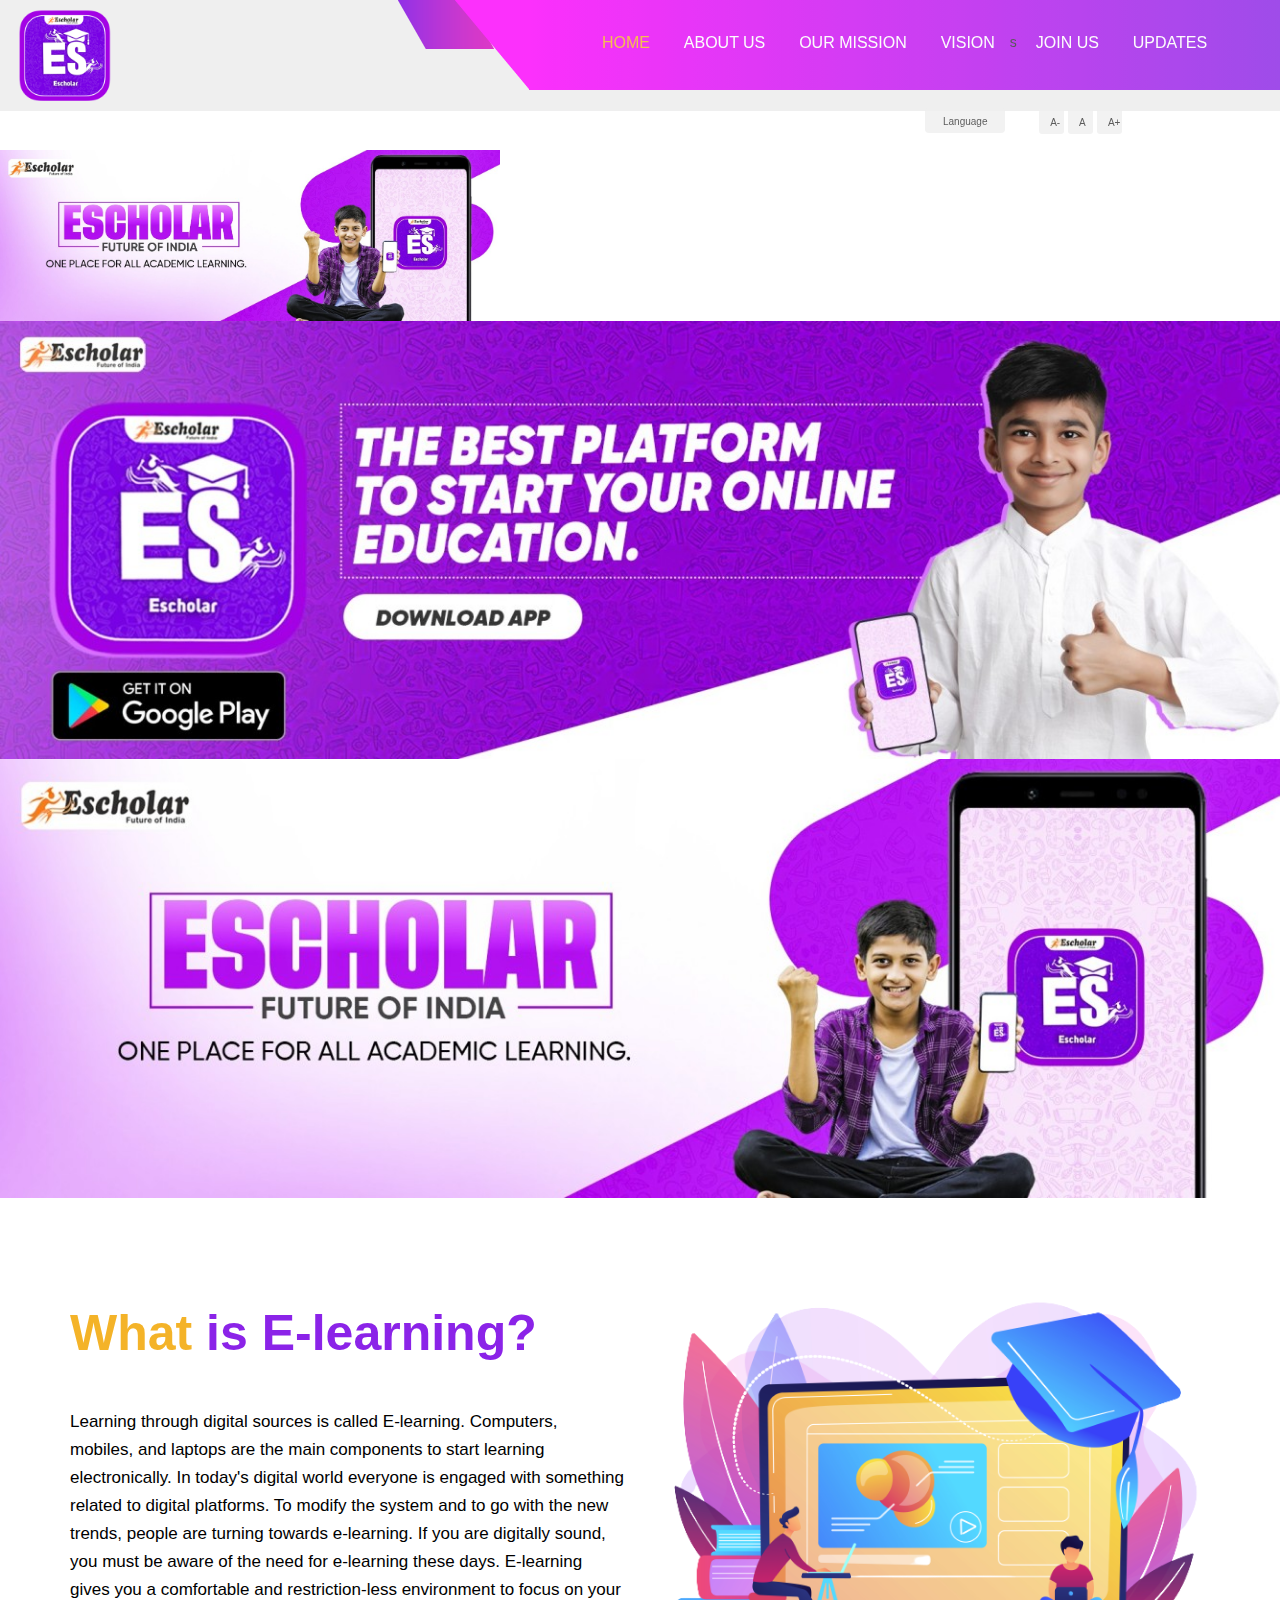
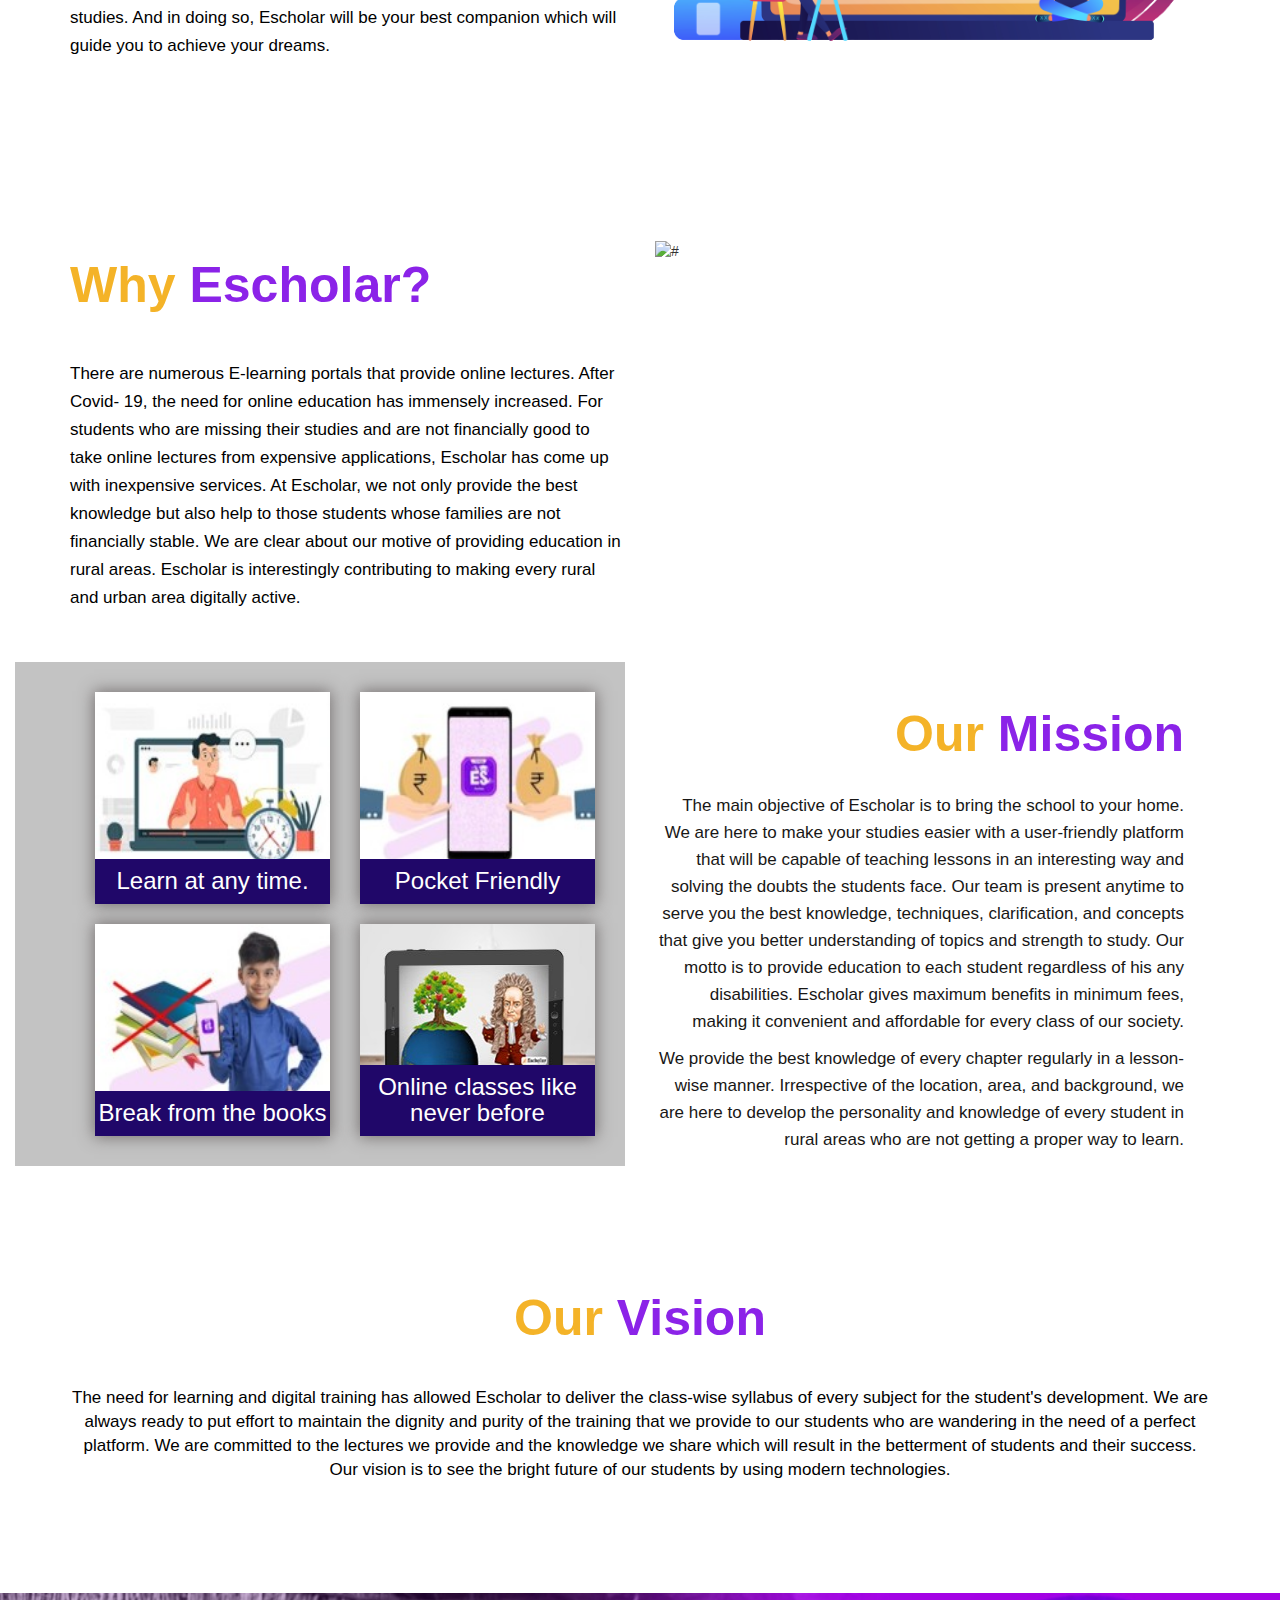
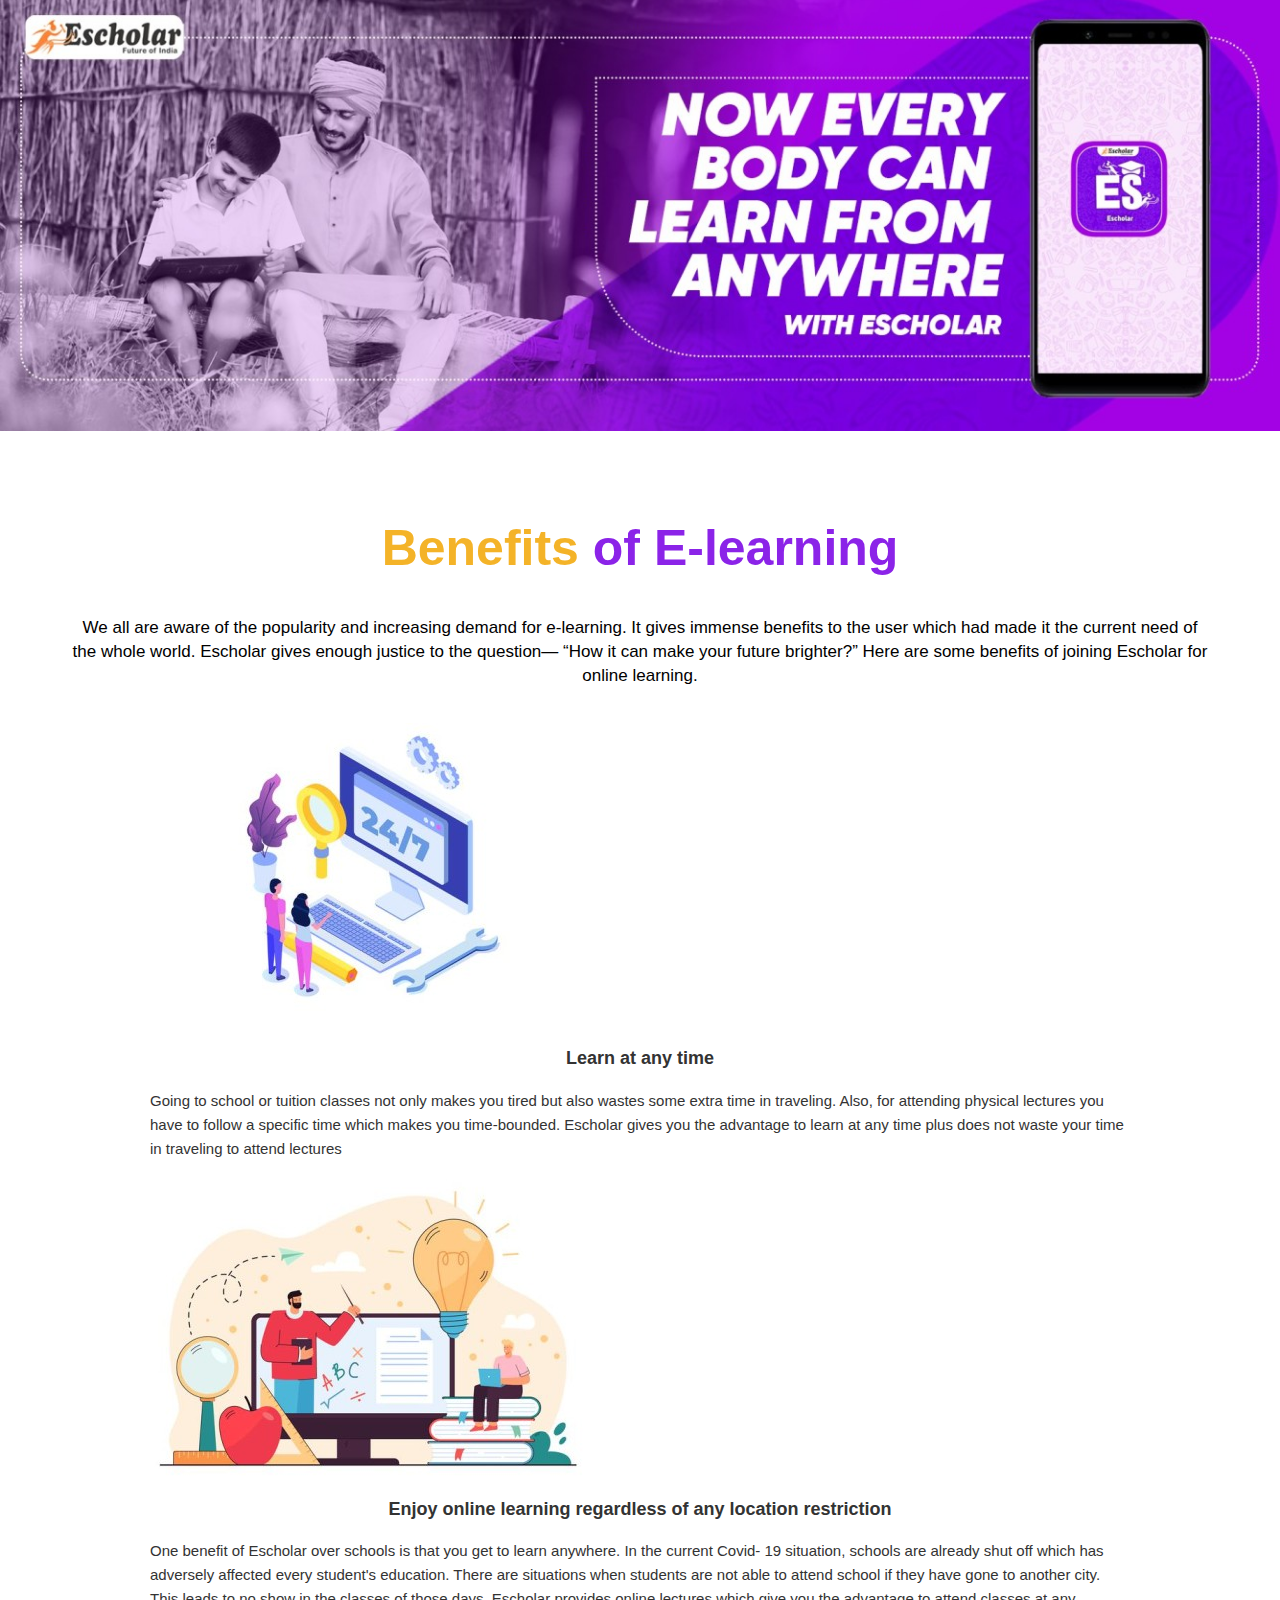
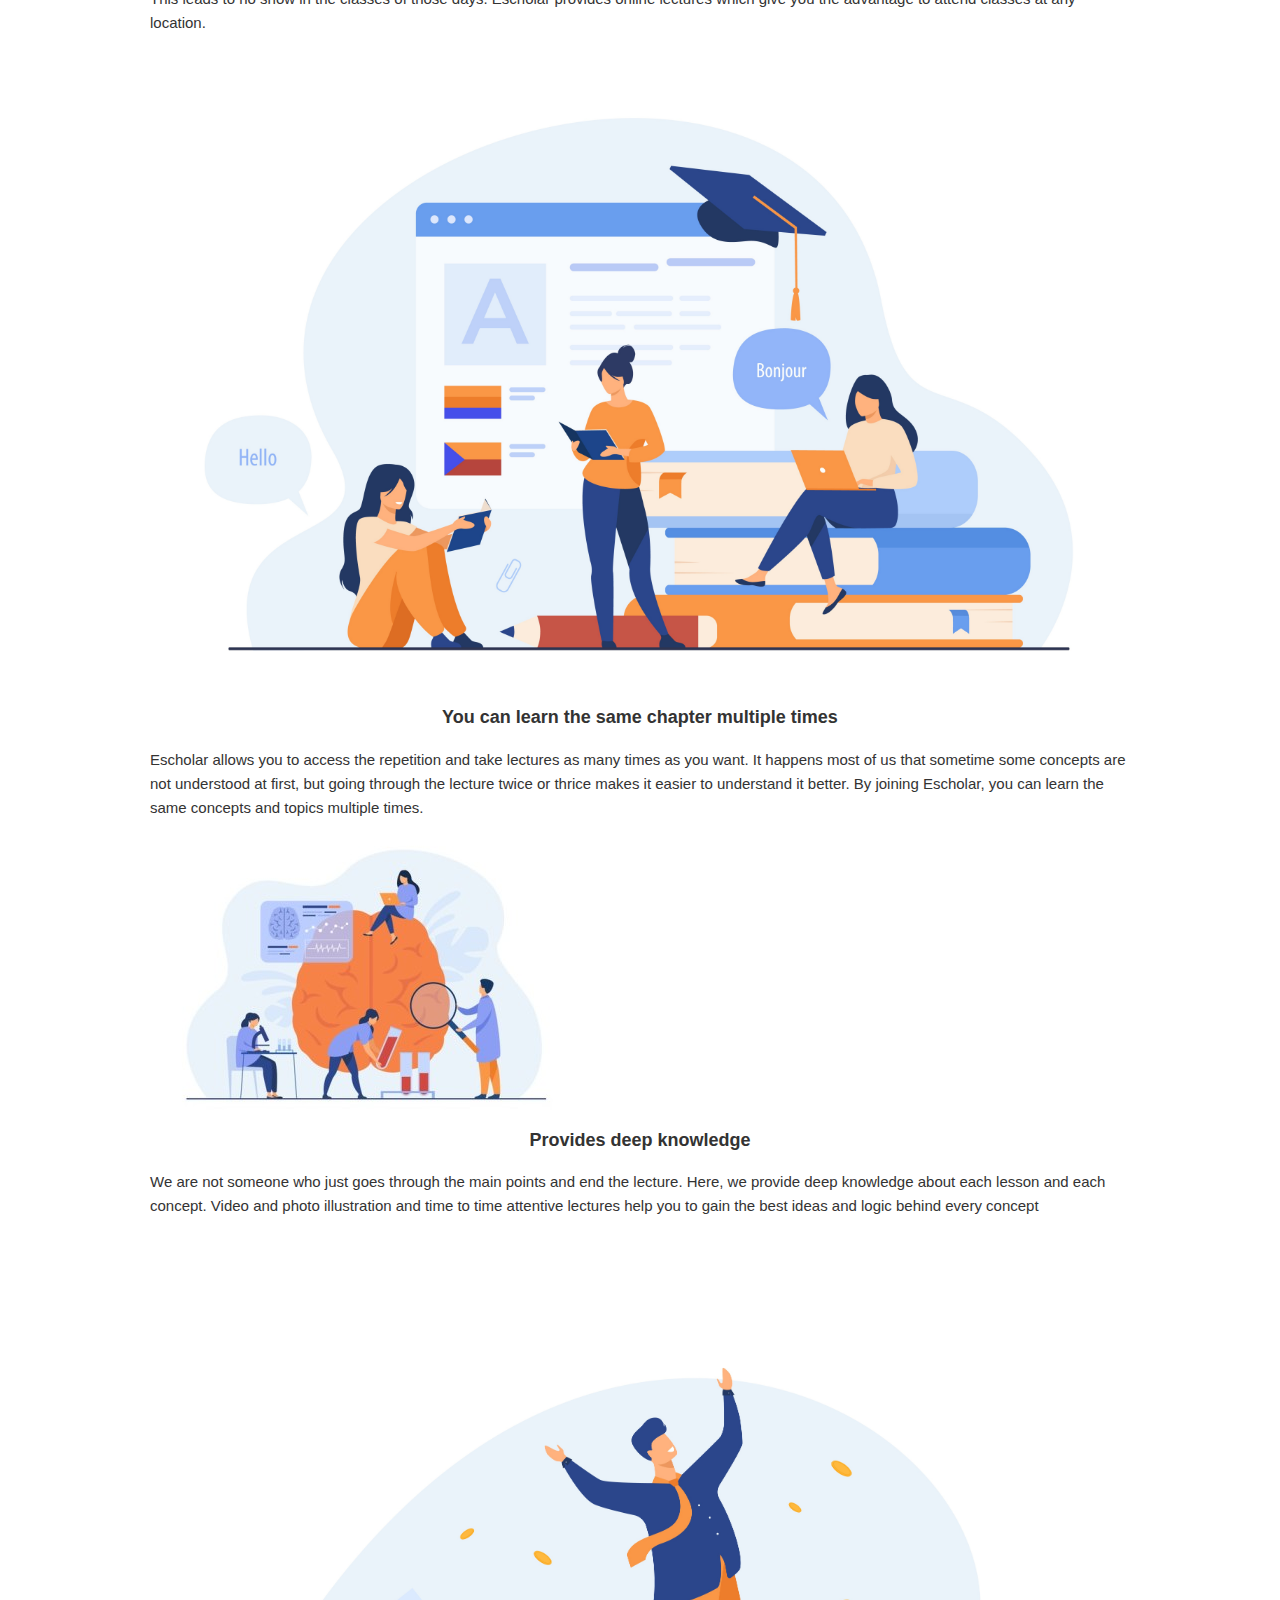
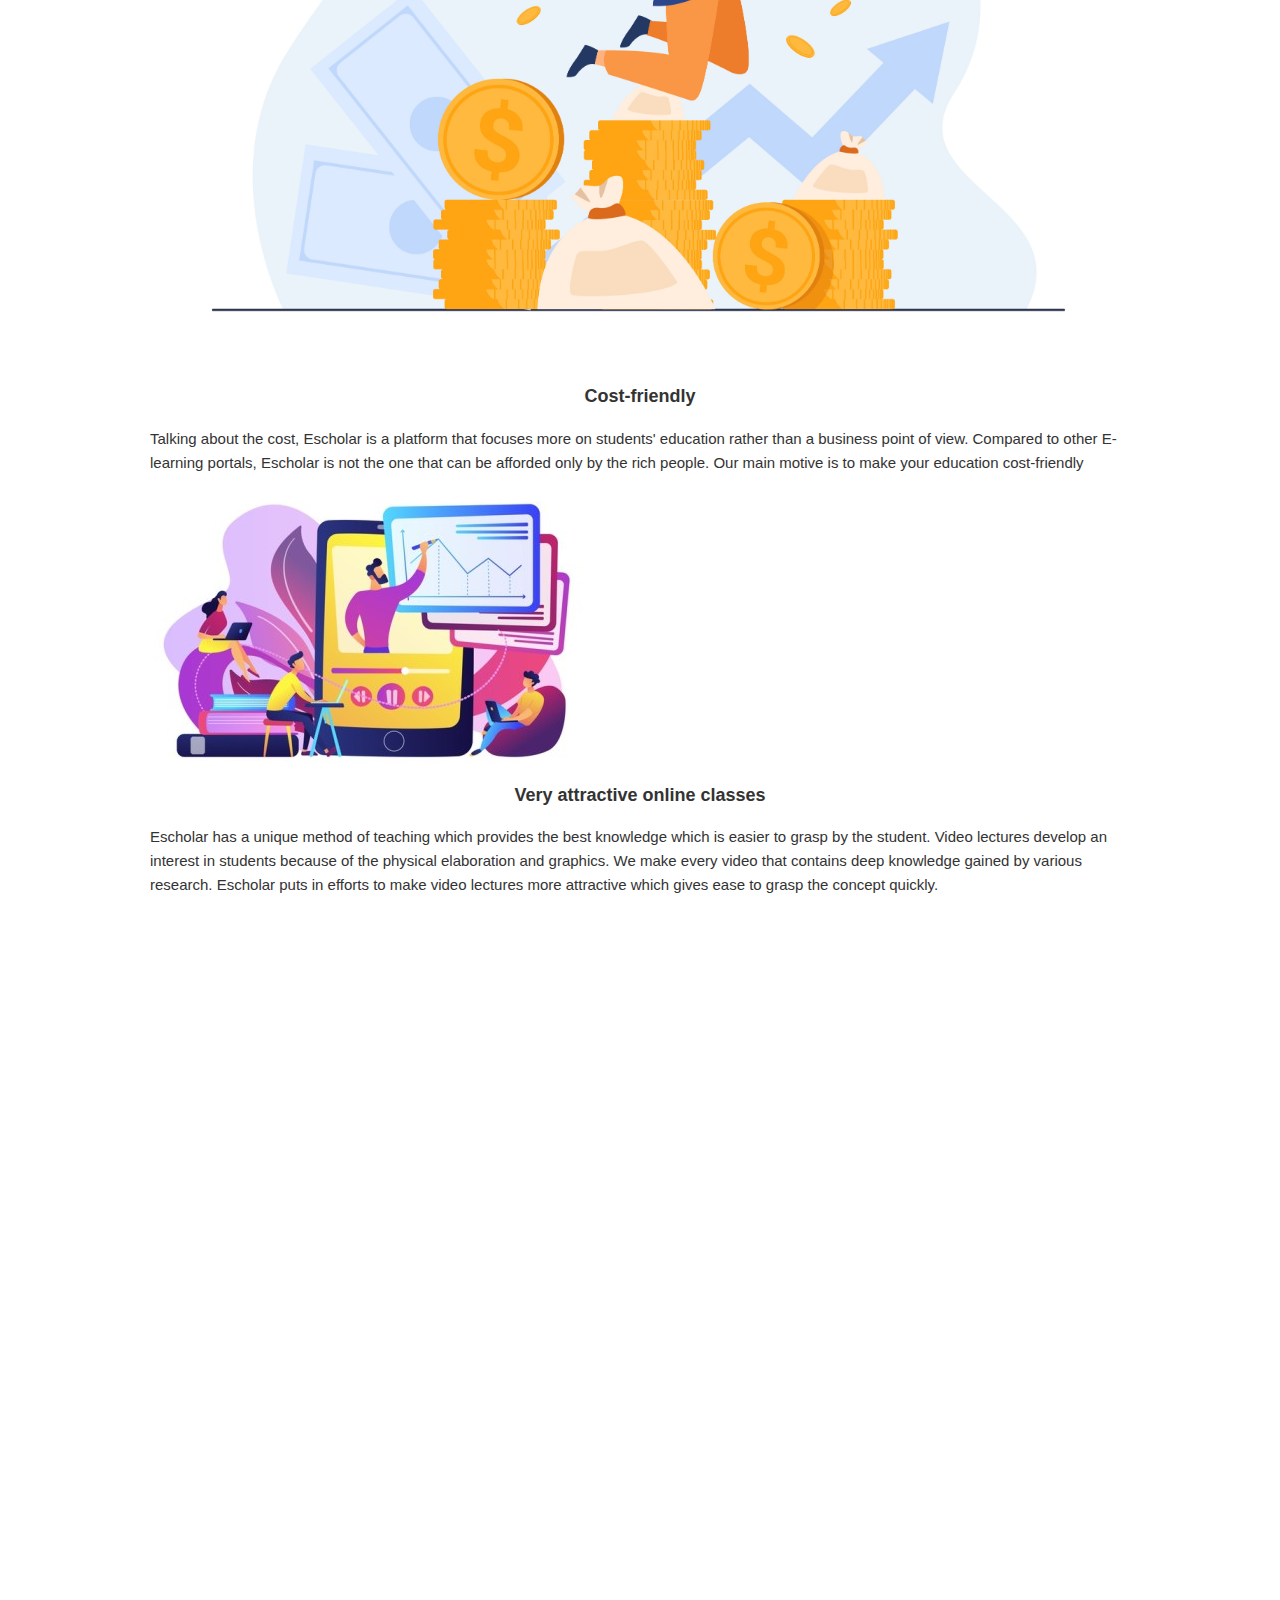
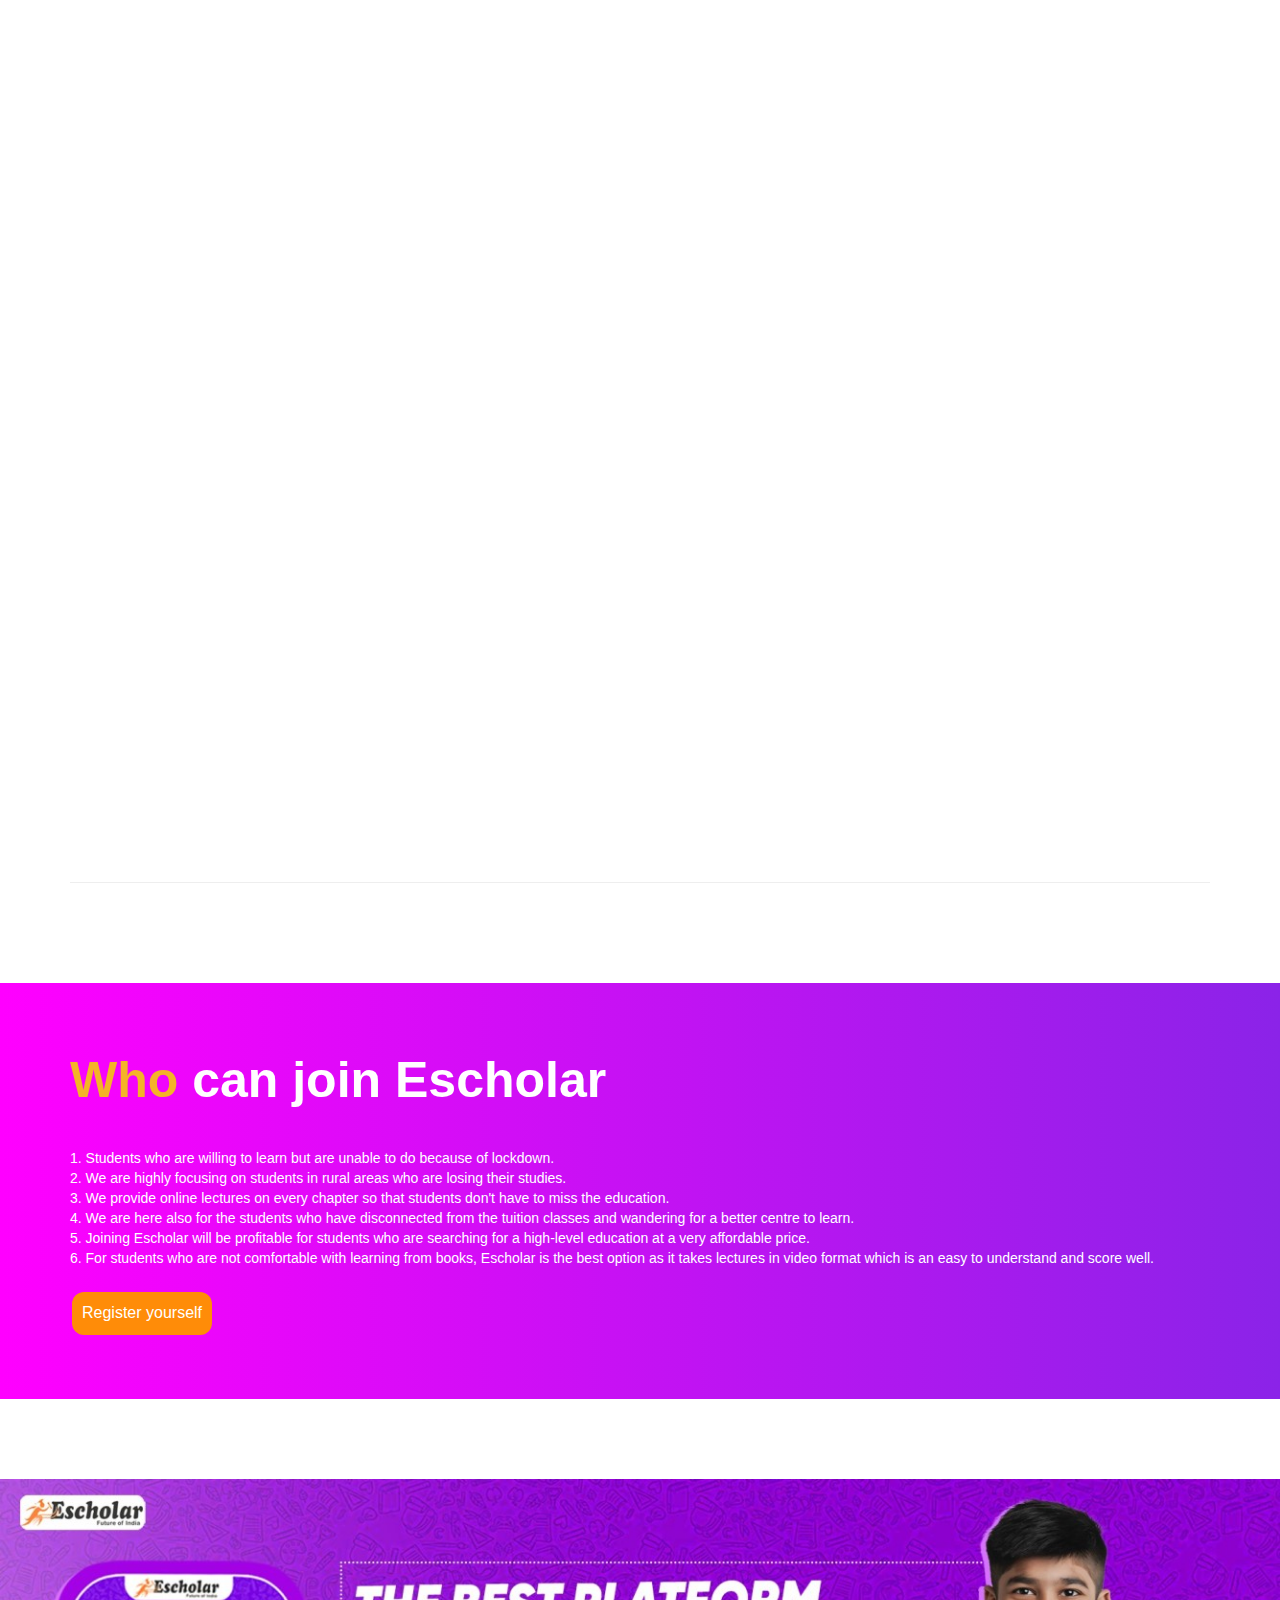
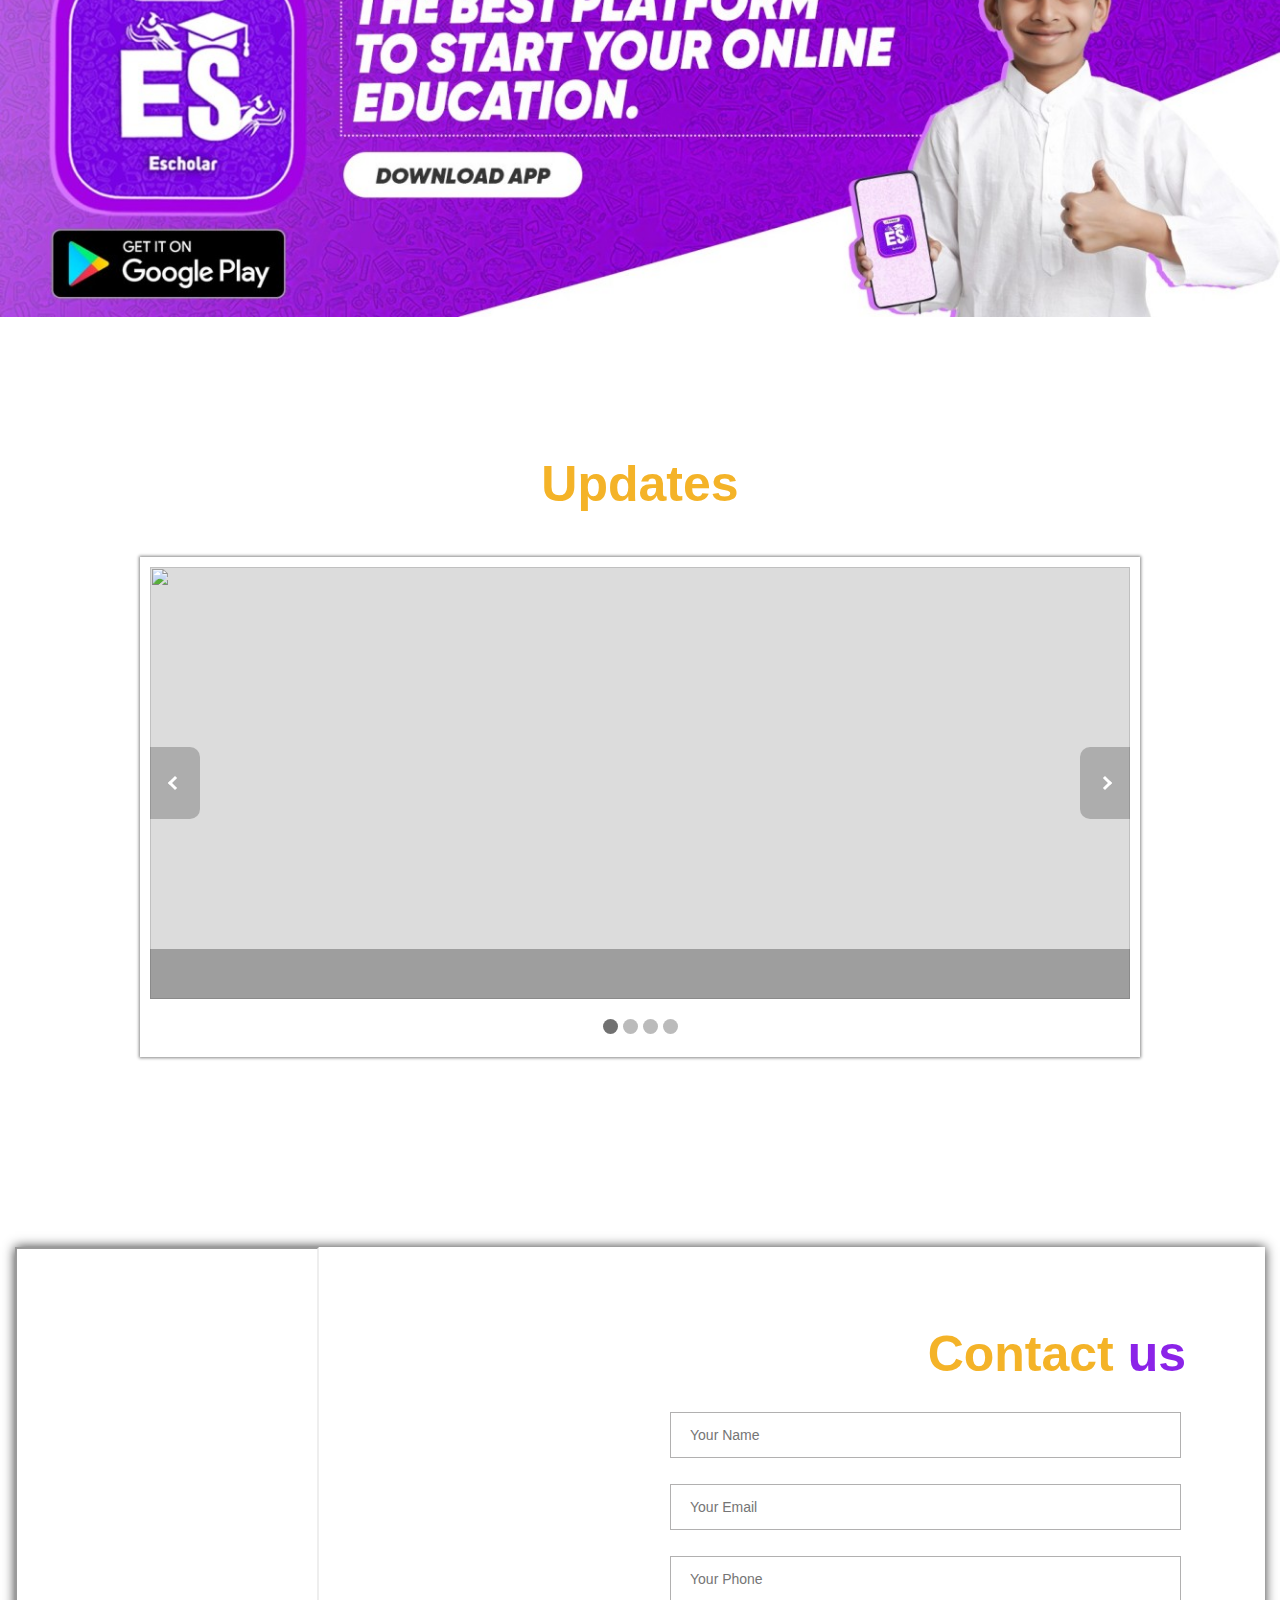
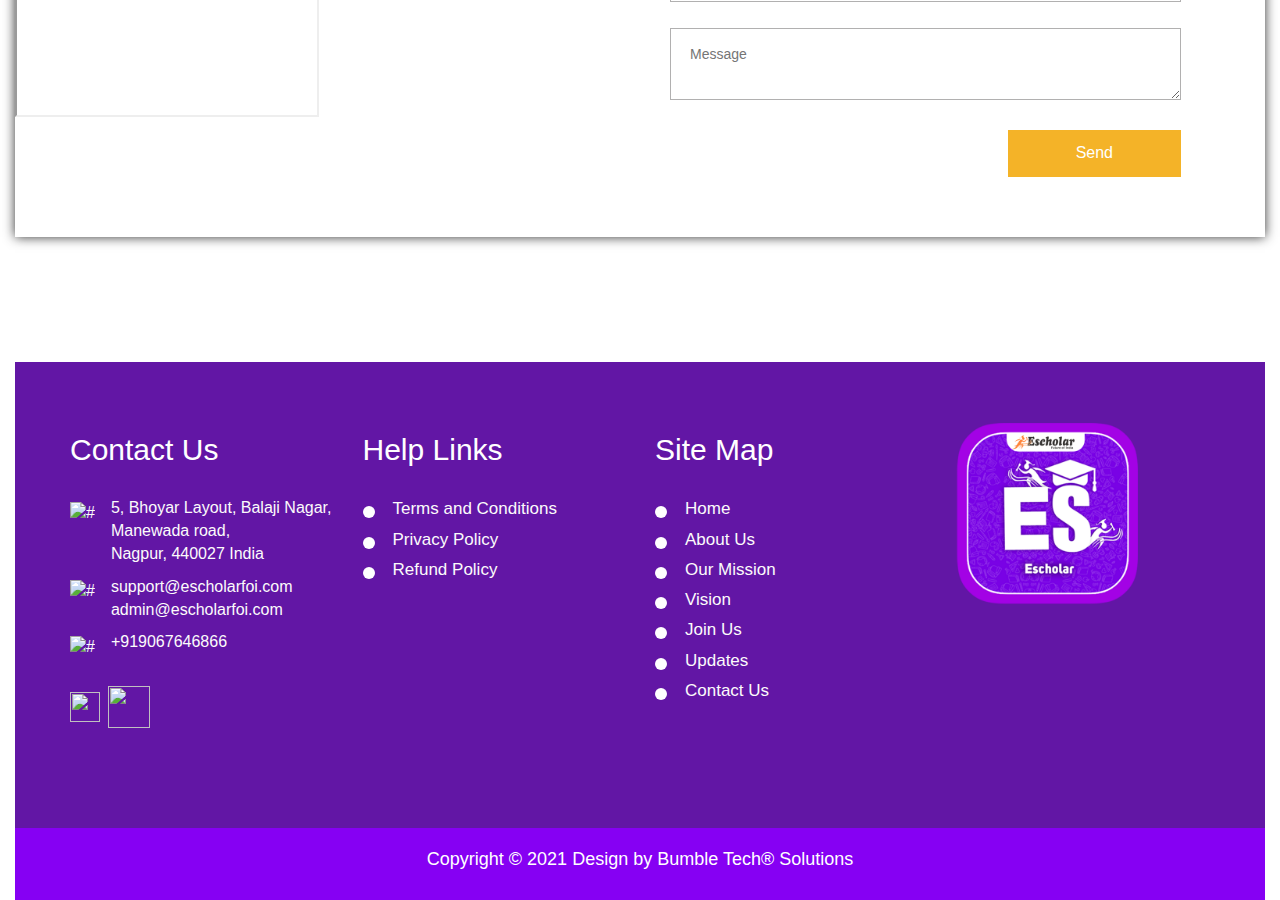
==== index.html @ 1a6e8288 "version update" ====
<!DOCTYPE html>
<html lang="en">

<head>
  <!-- basic -->
  <meta charset="utf-8">
  <meta http-equiv="X-UA-Compatible" content="IE=edge">
  <!-- mobile metas -->
  <meta name="viewport" content="width=device-width, initial-scale=1">
  <meta name="viewport" content="initial-scale=1, maximum-scale=1">
  <!-- site metas -->
  <title>Escholar</title>
  <meta name="keywords" content="">
  <meta name="description" content="">
  <meta name="author" content="">
  <!-- fevicon -->
  <link rel="icon" href="images/App Icon Escholar (1).png" type="image/gif" />
  <!-- bootstrap css -->
  <link rel="stylesheet" href="css/bootstrap.min.css">
  <script type="text/javascript" language="javascript" src="http://code.jquery.com/jquery-latest.js">
  </script> 
  <!-- style css -->
  <link rel="stylesheet" href="css/style.css">
  <!-- Responsive-->
  <link rel="stylesheet" href="css/responsive.css">  
  <!-- Scrollbar Custom CSS -->
  <link rel="stylesheet" href="css/jquery.mCustomScrollbar.min.css">
  <!-- Tweaks for older IEs-->
  <link rel="stylesheet" href="https://netdna.bootstrapcdn.com/font-awesome/4.0.3/css/font-awesome.css">
  <link rel="stylesheet" href="https://cdnjs.cloudflare.com/ajax/libs/fancybox/2.1.5/jquery.fancybox.min.css" media="screen">
  <!-- for Google Maps -->
  <link rel="stylesheet" href="https://maxcdn.bootstrapcdn.com/bootstrap/3.3.7/css/bootstrap.min.css">
  <script src="https://ajax.googleapis.com/ajax/libs/jquery/1.12.4/jquery.min.js"></script>
  <script src="https://maxcdn.bootstrapcdn.com/bootstrap/3.3.7/js/bootstrap.min.js"></script>


<!--[if lt IE 9]>
<script src="https://oss.maxcdn.com/html5shiv/3.7.3/html5shiv.min.js"></script>
<script src="https://oss.maxcdn.com/respond/1.4.2/respond.min.js"></script><![endif]-->
</head>
<!-- body -->

<script type="text/javascript" src="./js/textadj.js"></script>
<body class="main-layout">


  
  
  <main id="content" role="main">
		<div id="description">


  <!-- header -->
  <header>
    <!-- header inner -->
    <div class="header-">
      <div class="header">
        <div class="container-fluid">
          <div class="row">
            <div class="col-xl-2 col-lg-4 col-md-4 col-sm-3 col logo_section hidden-mobile">
              <div class="full">
                <div class="center-desk">
                  <div class="logo">
                    <a href="index.html"><img src="images/App Icon Escholar (1).png" alt="#" style="height: 100px; width: 100px;"/></a>
                  </div>
                </div>
              </div>
            </div>
            <div class="col-xl-10 col-lg-8 col-md-8 col-sm-9">
              <div class="header_information">
               <div class="menu-area">
                <div class="limit-box">
                  <nav class="main-menu ">
                    <ul class="menu-area-main">
                      <li class="active"> <a href="index.html">Home</a> </li>
                      <li> <a href="#about">About Us</a> </li>
                      <li> <a href="#mission">Our Mission </a> </li>
                     <li> <a href="#vision">Vision</a> </li>s
                      <li> <a href="#joinUs">Join Us</a> </li>
                      <li> <a href="#update">Updates</a> </li>
                      <li> <a href="#contact">Contact Us</a> </li>
                     <li><a href=""></a></li>
                     <li><a href=""></a></li>
                     <li><a href=""></a></li>
                     <li><div class="dropdown">
                      <button class="btn btn-secondary dropdown-toggle" type="button" id="dropdownMenuButton" data-toggle="dropdown" aria-haspopup="true" aria-expanded="false" style=" width: 80px; height: 25px; margin-bottom: 55px; font-size: 10px;">
                        <section>Language</section>
                      </button>
                      <div class="dropdown-menu" aria-labelledby="dropdownMenuButton" style="background-color: blueviolet;">
                        <a class="dropdown-item" href="marathi.html" style="color: aliceblue; ">Marathi</a>
                        <a class="dropdown-item" href="hindi.html"style="color: aliceblue;">Hindi</a>
                       
                      </div>
                    </div>
                    
                     <li><a href=""></a></li>
                     <li style="margin-bottom: 75px;"> 
                        <button type="button" class="decrease btn btn-sm btn-dark" value=" - " style="width: 25px; height:25px; font-size:x-small;">A- </button>
                        <button type="button" class="resetMe btn btn-sm btn-dark" value=" = " style="width: 25px; height:25px ;font-size: x-small;">A</button>
                        <button type="button" class="increase btn btn-sm btn-dark" value="  +  "style="width: 25px; height:25px ;font-size: x-small;">A+</button>
                    </li>
                        
                     </ul>
                   </nav>
                 </div>
               </div> 
               <!-- <div class="mean-last">
                       <a href="#"><img src="images/search_icon.png" alt="#" /></a> </div>               -->
             </div>
           </div>
         </div>
       </div>
     </div>
      
     <style>  
      @media screen and (max-width:768px) {
         .dropdown{
            position: relative;
            margin-top: -360px;
            left: 250px;
        }
       
        }
    </style>
       <script type="text/javascript">
      $(document).ready(function(){        
        var originalSize = $('div,p,span,li').css('font-size');         
       // reset        
        $(".resetMe").click(function(){           
       $('div,p,span,li').css('font-size', originalSize);         
        });
      
        // Increase Font Size          
        $(".increase").click(function(){         
       var currentSize = $('div,p,span,li').css('font-size');         
       var currentSize = parseFloat(currentSize)*1.2;          
       $('div,p,span,li').css('font-size', currentSize);         
       return false;          
       });        
   
        // Decrease Font Size       
        $(".decrease").click(function(){        
        var currentFontSize = $('div,p,span,li').css('font-size');        
        var currentSize = $('div,p,span,li').css('font-size');        
        var currentSize = parseFloat(currentSize)*0.8;        
        $('div,p,span,li').css('font-size', currentSize);         
        return false;         
        });         
      });
      
   </script>
     <!-- end header inner -->
     <div style="padding-top: 150px;">
      
   <div id="carouselExampleControls" class="carousel slide" data-ride="carousel" >
    <div class="carousel-inner">
      <div class="carousel-item active">
        <img class="d-block w-100" src="./images/1.jpg" style="width: 500px;" alt="First slide">
      </div>
      <div class="carousel-item">
        <img class="d-block w-100" src="./images/3.jpg" alt="Second slide">
      </div>
      <div class="carousel-item">
        <img class="d-block w-100" src="./images/1.jpg" alt="Third slide">
      </div>
    </div>
    <a class="carousel-control-prev" href="#carouselExampleControls" role="button" data-slide="prev">
      <span class="carousel-control-prev-icon" aria-hidden="true"></span>
      <span class="sr-only">Previous</span>
    </a>
    <a class="carousel-control-next" href="#carouselExampleControls" role="button" data-slide="next">
      <span class="carousel-control-next-icon" aria-hidden="true"></span>
      <span class="sr-only">Next</span>
    </a>
  </div>
</div>
   
     <!-- what is e-learning -->
<div  class="about">
  <div class="container">
    <div class="row">
      <div class="col-xl-6 col-lg-6 col-md-6 col-sm-12">
        <div class="about-box">
          <h2>What<strong class="yellow"> is E-learning?</strong></h2>
          <p style="font-weight: 400;"> Learning through digital sources is called E-learning. Computers, mobiles, and laptops are the main components 
            to start learning electronically. In today's digital world everyone is engaged with something related to digital
             platforms. To modify the system and to go with the new trends, people are turning towards e-learning. 
             If you are digitally sound, you must be aware of the need for e-learning these days. E-learning gives you a 
             comfortable and restriction-less environment to focus on your studies. 
            And in doing so, Escholar will be your best companion which will guide you to achieve your dreams.  </p>
          <!-- <a href="Javascript:void(0)">Read more</a> -->
        </div>
      </div>
      <div class="col-xl-6 col-lg-6 col-md-6 col-sm-12">
        <div class="about-box">
          <figure><img src="images/19197877-removebg-preview.png" alt="#" /></figure>
        </div>
      </div>
    </div>

  </div>
</div>

<style>  
  @media screen and (max-width:768px) {
    h2{
        text-align: center;
    }
    /* for alligning the heading in the mobile view*/
    }
</style>

<!-- what is e-learning end -->



<!-- about  -->
<div id="about" class="about">
  <br>
  <br>
  <div class="container">
    <div class="row">
      <div class="col-xl-6 col-lg-6 col-md-6 col-sm-12">
        <div class="about-box">
          <h2>Why<strong class="yellow"> Escholar?</strong></h2>
          <p style="font-weight: 400;"> There are numerous E-learning portals that provide online lectures. After Covid- 19, the need for online education has immensely increased. For students who are missing their studies and are not financially good to take online lectures from expensive applications, Escholar has come up with inexpensive services. At Escholar, we not only provide the best knowledge but also help to those students whose families are not financially stable. We are clear about our motive of providing education in rural areas.
             Escholar is interestingly contributing to making every rural and urban area digitally active.  </p>
          <!-- <a href="Javascript:void(0)">Read more</a> -->
        </div>
      </div>
      <div class="col-xl-6 col-lg-6 col-md-6 col-sm-12">
        <div class="about-box">
          <figure><img src="images/why escholar.png" alt="#" /></figure>
        </div>
      </div>
    </div>

  </div>
</div>
<!-- end abouts -->



<!--  Our mission -->
<div id="mission" class="Mission">
  <div class="container-fluid padding_left3">
    <div class="row">
      <div class="col-xl-6 col-lg-6 col-md-6 col-sm-12">
        <div class="box_bg">
          <div class="box_bg_img">
            <div class="row">
              <div class="col-xl-6 col-lg-6 col-md-6 col-sm-12">
                <div class="box_my">
                  <figure><img src="images/Learn anytime.jpg" style=width:263px;height:212px;></figure>
                  <div class="overlay">
                    <h3>Learn at any time.</h3>
                    <p>24 x 7 learning environment. Learn any time any where</p>
                  </div>
                </div>
              </div>
              <div class="col-xl-6 col-lg-6 col-md-6 col-sm-12">
                <div class="box_my">
                  <figure><img src="images/cost friendly.jpg"style=width:263px;height:212px;></figure>
                  <div class="overlay">
                    <h3>Pocket Friendly </h3>
                    <p>A pocket riendly solution for the effective and efficient learning</p>
                  </div>
                </div>
              </div>
              <div class="col-xl-6 col-lg-6 col-md-6 col-sm-12">
                <div class="box_my">
                  <figure><img src="images/break from book.jpg" style=width:263px;height:212px;></figure>
                  <div class="overlay">
                    <h3>Break from the books</h3>
                    <p>With Escholar you get an interactive content that transends the book.</p>
                  </div>
                </div>
              </div>
              <div class="col-xl-6 col-lg-6 col-md-6 col-sm-12">
                <div class="box_my">
                  <figure><img src="images/online video.jpg" style=width:263px;height:212px;></figure>
                  <div class="overlay">
                    <h3>Online classes like never before</h3>
                    <p>Video lectures develop an interest in students because of the physical elaboration and graphics.</p>
                  </div>
                </div>
              </div>



            </div>
          </div>
        </div>
      </div>
      <div class="col-xl-6 col-lg-6 col-md-6 col-sm-12 border_right ">
        <div class="box_text">
          <div class="titlepage">
            <h2>Our<strong class="yellow"> Mission</strong></h2>
          </div>
          <p class="about-box">The main objective of Escholar is to bring the school to your home. We are here to make your 
            studies easier with a user-friendly platform that will be capable of teaching lessons in an interesting way
             and solving the doubts the students face. Our team is present anytime to serve you the best knowledge, 
             techniques, clarification, and concepts that give you better understanding of topics and strength to study. 
             Our motto is to provide education to each student regardless of his any disabilities. 
            Escholar gives maximum benefits in minimum fees, making it convenient and affordable for every class of our 
            society.</p>
            <p class="about-box">
            We provide the best knowledge of every chapter regularly in a lesson-wise manner. Irrespective of the location, 
            area, and background, we are here to develop the personality and knowledge of every student in rural areas who
            are not getting a proper way to learn. 
            </p>
          <!-- <a href="Javascript:void(0)">Read more</a> -->

        </div>
      </div> 
    </div>
  </div>
</div>
<!-- end mission -->

<!-- Our  vision -->
<div id="vision" class="Vision" style="padding-top:20px;">
  <br>
<br>
  <br>
  <br>
  <div class="container">
    <div class="row">
      <div class="col-md-12">
        <div class="titlepage">
          <h2>Our<strong class="yellow"> Vision</strong></h2>
          <span class="about-box">The need for learning and digital training has allowed Escholar to deliver the class-wise syllabus of every subject for the student's development. We are always ready to put effort to maintain the dignity and purity of the training that we provide to our students who are wandering in the need of a perfect platform. We are committed to the lectures we provide and the knowledge we share which will result in the betterment of students and their success. Our vision is to see the bright future of our students by using modern technologies.</span>
        </div>
      </div>
    </div>
    </div>
    </div>


<center style="margin-top: 50px;"> <img src="images/2.jpg" alt="Now everybody can learn from anywhere" /></center>

<div class="titlepage" style="padding: 40px 0px 0px 0px">
  <h2 style="margin-top: 50px;">Benefits <strong class="yellow"> of E-learning</strong></h2>
  <span><p style="font-weight: 400; font-size: 17px; padding: 0px 70px 0px 70px;" class="about-box">We all are aware of the popularity and increasing demand for e-learning. It gives immense benefits to the user which had made it the current need of the whole world. Escholar gives enough justice to the question— “How it can make your future brighter?”
    Here are some benefits of joining Escholar for online learning.
    
    </p></span>
</div> 
<!-- cards pair 1-->
<div style="margin: 25px 100px 25px 100px;">
<div class="card-deck" >
  <div class="card"style="margin-left: 50px;margin-right: 50px;">
    <img class="card-img-top" src="/images/Learn anytime1.jpg" alt="Card image cap">
    <div class="card-body">
      <h5 class="card-title" style="font-size: large; text-align: center;padding-top: 25px;"><strong>Learn at any time</strong></h5>
      <p class="card-text" style="font-weight: 400;">Going to school or tuition classes not only makes you tired but also wastes some extra time in traveling. Also, for attending physical lectures you have to follow a specific time which makes you time-bounded.  Escholar gives you the advantage to learn at any time plus does not waste your time in traveling to attend lectures</p>
     
    </div>
  </div>
  <div class="card"style="margin-left: 50px;margin-right: 50px;">
    <img class="card-img-top" src="images/learn anywhere1.jpg" alt="Card image cap">
    <div class="card-body">
      <h5 class="card-title" style="font-size: large; text-align: center;"><strong>Enjoy online learning regardless of any location restriction</strong></h5>
      <p class="card-text"style="font-weight: 400;">One benefit of Escholar over schools is that you get to learn anywhere. In the current Covid- 19 situation, schools are already shut off which has adversely affected every student's education. There are situations when students are not able to attend school if they have gone to another city. This leads to no show in the classes of those days. Escholar provides online lectures which give you the advantage to attend classes at any location.</p>
      
    </div>
  </div>

</div>
</div>
<!-- cards pair 1 end -->

<style>
  @media screen and (max-width:768px) {
    img {
        width:100%;
    }
    .card {
    
        width: 250px;
        padding: 0px 10px 0px 0px;
        align-self: center;
    }
    .card-body{
        width:110%;
        float:left;
        
    }
    }
</style>


<!-- cards pair 2 -->
<div style="padding: 25px 100px 0px 100px; margin-bottom: 80px;">
<div class="card-deck">
<div class="card" style="margin-left: 50px;margin-right: 50px;">
  <img class="card-img-top" src="/images/10088.jpg" alt="Card image cap">
  <div class="card-body">
    <h5 class="card-title"style="font-size: large; text-align: center;"><strong>You can learn the same chapter multiple times</strong></h5>
    <p class="card-text"style="font-weight: 400;">Escholar allows you to access the repetition and take lectures as many times as you want. It happens most of us that sometime some concepts are not understood at first, but going through the lecture twice or thrice makes it easier to understand it better. By joining Escholar, you can learn the same concepts and topics multiple times.</p>
    
   </div>
  </div>

  <div class="card"style="margin-left: 50px;margin-right: 50px;">
    <img class="card-img-top" src="/images/deep knowledge.jpg" alt="Card image cap">
    <div class="card-body" >
      <h5 class="card-title" style="font-size: large; text-align: center;"><strong>Provides deep knowledge</strong></h5>
      <p class="card-text" style="font-weight: 400;">We are not someone who just goes through the main points and end the lecture. Here, we provide deep knowledge about each lesson and each concept. Video and photo illustration and time to time attentive lectures help you to gain the best ideas and logic behind every concept</p>
    </div>
  </div>
  
</div>
</div>
<!-- cards pair 2 end -->


<!-- cards pair 3 -->
<div style="padding: 25px 100px 0px 100px; margin-bottom: 50px;">
  <div class="card-deck">
  <div class="card" style="margin-left: 50px;margin-right: 50px;">
      <img class="card-img-top" src="/images/savemoney.jpg" alt="Card image cap">
      <div class="card-body" >
        <h5 class="card-title" style="font-size: large; text-align: center;"><strong><b>Cost-friendly</b></strong></h5>
        <p class="card-text"style="font-weight: 400;">Talking about the cost, Escholar is a platform that focuses more on students' education rather than a business point of view. Compared to other E-learning portals, Escholar is not the one that can be afforded only by the rich people. Our main motive is to make your education cost-friendly</p>
     </div>
    </div>
  
    <div class="card"style="margin-left: 50px;margin-right: 50px;">
      <img class="card-img-top" src="/images/attractive online classes.jpg" alt="Card image cap" >
      <div class="card-body" >
        <h5 class="card-title" style="font-size: large; text-align: center;"><strong>Very attractive online classes</strong></h5>
        <p class="card-text" style="font-weight: 400;">Escholar has a unique method of teaching which provides the best knowledge which is easier to grasp by the student. Video lectures develop an interest in students because of the physical elaboration and graphics. We make every video that contains deep knowledge gained by various research. Escholar puts in efforts to make video lectures more attractive which gives ease to grasp the concept quickly.</p>
        
      </div>
    </div>
   
  </div>
  </div>
  <!-- cards pair 3 end -->
<!-- Video Trail1 -->


<style>

  .hm-gradient {
   
    background-color: white;
}
.darken-grey-text {
    color: #2E2E2E;
}
</style>
<div class="hm-gradient">
    
  <main>
      
      <!--MDB Carousels-->
      <div class="container mt-4">
       
            <div id="video-carousel-example" class="carousel slide carousel-fade" data-ride="carousel">
              <!--Indicators-->
              <ol class="carousel-indicators">
                  <li data-target="#video-carousel-example" data-slide-to="0" class="active"></li>
                  <li data-target="#video-carousel-example" data-slide-to="1"></li>
                  <li data-target="#video-carousel-example" data-slide-to="2"></li>
              </ol>
              <!--/.Indicators-->
              <!--Slides-->
              <div class="carousel-inner" role="listbox">
                  <div class="carousel-item active">
                      <!--Mask color-->
                      <div class="view hm-cyan-slight">
                          <!--Video source-->
                          <!-- <video class="video-fluid" autoplay loop>
                              <source src="https://mdbootstrap.com/img/video/Tropical.mp4" type="video/mp4" />
                              
                          </video> -->

                          <iframe width="1200" height="500" src="https://www.youtube.com/embed/rRC8wfHcq6I" title="YouTube video player" frameborder="0" allow="accelerometer; autoplay; clipboard-write; encrypted-media; gyroscope; picture-in-picture" allowfullscreen></iframe>
                          <div class="full-bg-img"></div>
                      </div>
                  </div>
                  <div class="carousel-item">
                      <!--Mask color-->
                      <div class="view hm-yellow-slight">
                          <!--Video source-->
                          <iframe width="1200" height="500" src="https://www.youtube.com/embed/rRC8wfHcq6I" title="YouTube video player" frameborder="0" allow="accelerometer; autoplay; clipboard-write; encrypted-media; gyroscope; picture-in-picture" allowfullscreen></iframe>
                          <div class="full-bg-img"></div>
                      </div>
                  </div>
                  <div class="carousel-item">
                      <!--Mask color-->
                      <div class="view hm-white-slight">
                          <!--Video source-->
                          <iframe width="1200" height="500" src="https://www.youtube.com/embed/rRC8wfHcq6I" title="YouTube video player" frameborder="0" allow="accelerometer; autoplay; clipboard-write; encrypted-media; gyroscope; picture-in-picture" allowfullscreen></iframe>
                          <div class="full-bg-img"></div>
                      </div>
                      <!--Caption-->
                    
                      <!--Caption-->
                  </div>
              </div>
              <!--/.Slides-->
              <!--Controls-->
              <a class="carousel-control-prev" href="#video-carousel-example" role="button" data-slide="prev">
                  <span class="carousel-control-prev-icon" aria-hidden="true"></span>
                  <span class="sr-only">Previous</span>
              </a>
              <a class="carousel-control-next" href="#video-carousel-example" role="button" data-slide="next">
                  <span class="carousel-control-next-icon" aria-hidden="true"></span>
                  <span class="sr-only">Next</span>
              </a>
              <!--/.Controls-->
          </div>
          <!--Carousel Wrapper-->
        
          <hr class="my-4">
        
         
      </div>
      <!--MDB Carousels-->
    
  </main>

</div>

<!-- Video Trail 1 -->


<!-- MAKE --> 
<div id="joinUs" class="JoinUs" style="padding: 0px 0px 50px 0px;">
  <br>
  <br>
  <div class="make"style="margin-top: 40px;">
    <div class="container" >
      <div class="row">
        <div class="col-md-12">
          <div class="titlepage">
            <h2>Who  <strong class="white_colo">can join Escholar</strong></h2>
          </div>
        </div>
      </div>
      <!-- <div class="row">
        <div class="col-xl-5 col-lg-5 col-md-5 col-sm-12"> -->
          <div class="make_text">
            <ol type="A">
             <li> 1. Students who are willing to learn but are unable to do because of lockdown.</li>
  
             <li>2. We are highly focusing on students in rural areas who are losing their studies.
  
              <li>3. We provide online lectures on every chapter so that students don't have to miss the education.
  
                <li>4. We are here also for the students who have disconnected from the tuition classes and wandering for a better centre to learn.
  
                  <li>5. Joining Escholar will be profitable for students who are searching for a high-level education at a very affordable price.
  
                    <li>6. For students who are not comfortable with learning from books, Escholar is the best option as it takes lectures in video format which is an easy to understand and score well.
                     
                      
                      
            </ol>  
          <p style="margin-top: 20px;"><button type="button" class="btn btn-light btn-rounded" style="  background-color: #ff8c08;border-radius:12px;
            border: none;
            color: white;
            padding: 10px;
            text-align: center;
            text-decoration: none;
            display: inline-block;
            font-size: 16px;
            margin: 4px 2px;
            cursor: pointer;">Register yourself</button>
  </p>
          </div>
            
        </div>
        
        
      </div>
    </div>
  </div>
  <!-- end MAKE --> 

<center><img src="images/3.jpg" alt="Download our app" style="margin-top: 30px;"/></center>




<!-- update section -->
 

<style>
  
  .galleryContainer{
    width: 100%;
    height: 500px;
    max-width: 1000px;
    margin: auto;
    user-select: none;
    box-shadow: 0px 0px 3px 1px #00000078;
    padding: 10px;
    box-sizing: border-box;
  }
  .galleryContainer .slideShowContainer{
    width: 100%;
    height: 90%;
    overflow: hidden;
    background-color: gainsboro;
    position: relative;
  }
  .galleryContainer .slideShowContainer #playPause{
    width: 32px;
    height: 32px;
    position: absolute;
    background-image: url(images/playPause.png);
    background-repeat: no-repeat;
    z-index: 5;
    background-size: cover;
    margin: 5px;
    cursor: pointer;
  }
  .galleryContainer .slideShowContainer #playPause:hover{
    opacity: .7;
  }
  .galleryContainer .slideShowContainer .imageHolder{
    width: 100%;
    height: 100%;
    position: absolute;
    opacity: 0;
  }
  .galleryContainer .slideShowContainer .imageHolder img{
    width: 100%;
    height: 100%;
  }
  .galleryContainer .slideShowContainer .imageHolder .captionText{
    display: none;
  }
  
  .galleryContainer .slideShowContainer .leftArrow,.galleryContainer .slideShowContainer .rightArrow{
    width: 50px;
    background: #00000036;
    position: absolute;
    left: 0;
    z-index: 1;
    transition: background 0.5s;
    height: 72px;
    top: 50%;
    transform: translateY(-50%);
    border-top-right-radius: 10px;
    border-bottom-right-radius: 10px;
  }
  .galleryContainer .slideShowContainer .rightArrow{
    left: auto;
    right: 0;
    border-top-right-radius: 0px;
    border-bottom-right-radius: 0px;
    border-top-left-radius: 10px;
    border-bottom-left-radius: 10px;
  }
  .galleryContainer .slideShowContainer .leftArrow:hover,.galleryContainer .slideShowContainer .rightArrow:hover{
    background: #000000a8;
    cursor: pointer;
  }
  .galleryContainer .arrow{
    display: inline-block;
    border: 3px solid white;
    width: 10px;
    height: 10px;
    border-left: none;
    border-bottom: none;
    margin: auto;
    position: absolute;
    left: 0;
    right: 0;
    top: 0;
    bottom: 0;
  }
  .galleryContainer .arrow.arrowLeft{
    transform: rotateZ(-135deg);
  }
  .galleryContainer .arrow.arrowRight{
    transform: rotateZ(45deg);
  }
  
  
  .galleryContainer .slideShowContainer>.captionTextHolder{
    position: absolute;
    bottom: 0;
    z-index: 1;
    color: white;
    font-family: sans-serif;
    font-size: 20px;
    text-align: center;
    width: 100%;
    background: #00000047;
    height: 50px;
    line-height: 50px;
    overflow: hidden;
  }
  .galleryContainer .slideShowContainer>.captionTextHolder>.captionText{
    margin: 0;
  }
  
  .galleryContainer #dotsContainer{
    width: 100%;
    height: 10%;
    text-align: center;
    padding-top: 20px;
    box-sizing: border-box;
  }
  .galleryContainer #dotsContainer .dots{
    display: inline-block;
    width: 15px;
    height: 15px;
    border-radius: 50%;
    margin-left: 5px;
    background-color: #bbb;
    cursor: pointer;
    transition:background-color 0.5s;
  }
  .galleryContainer #dotsContainer .dots:first-child{
    margin-left: 0;
  }
  .galleryContainer #dotsContainer .dots:hover,.galleryContainer #dotsContainer .dots.active{
    background-color: #717171;;
  }
  
  
  
  
  .galleryContainer .moveLeftCurrentSlide{
    animation-name: moveLeftCurrent;
    animation-duration: 0.5s;
    animation-timing-function: linear;
    animation-fill-mode:forwards;
  
  }
  .galleryContainer .moveLeftNextSlide{
    animation-name: moveLeftNext;
    animation-duration: 0.5s;
    animation-timing-function: linear;
    animation-fill-mode:forwards;
  }
  @keyframes moveLeftCurrent {
    from {margin-left: 0;opacity: 1;}
    to {margin-left: -100%;opacity: 1;}
  }
  @keyframes moveLeftNext {
    from {margin-left: 100%;opacity: 1;}
    to {margin-left: 0%;opacity: 1;}
  }
  
  
  .galleryContainer .moveRightCurrentSlide{
    animation-name: moveRightCurrent;
    animation-duration: 0.5s;
    animation-timing-function: linear;
    animation-fill-mode:forwards;
  }
  .galleryContainer .moveRightPrevSlide{
    animation-name: moveRightPrev;
    animation-duration: 0.5s;
    animation-timing-function: linear;
    animation-fill-mode:forwards;
  }
  @keyframes moveRightCurrent {
    from {margin-left: 0;opacity: 1;}
    to {margin-left: 100%;opacity: 1;}
  }
  @keyframes moveRightPrev {
    from {margin-left: -100%;opacity: 1;}
    to {margin-left: 0%;opacity: 1;}
  }
  .slideTextFromBottom {
    animation-name: slideTextFromBottom;
    animation-duration: 0.7s;
    animation-timing-function: ease-out;
  }
  @keyframes slideTextFromBottom {
    from {opacity: 0;margin-top: 100px}
    to {opacity: 1;margin-top: 0px;}
  }
  .slideTextFromTop {
    animation-name: slideTextFromTop;
    animation-duration: 0.7s;
    animation-timing-function: ease-out;
  }
  @keyframes slideTextFromTop {
    from {opacity: 0;margin-top: -100px}
    to {opacity: 1;margin-top: 0px;}
  }
  </style>

  <div id="update" >
   <br>
   <br>
   <br>
    <div class="titlepage" style="padding: 60px 0px 0px 0px;">
      <h2>Updates<strong class="yellow"></strong></h2>
      <span></span>
    </div>
  
  
  <div class="galleryContainer" style="margin-bottom: 80px;">
    <div class="slideShowContainer">
        
        <div onclick="plusSlides(-1)" class="nextPrevBtn leftArrow"><span class="arrow arrowLeft"></span></div>
        <div onclick="plusSlides(1)" class="nextPrevBtn rightArrow"><span class="arrow arrowRight"></span></div>
        <div class="captionTextHolder"><p class="captionText slideTextFromTop"></p></div>
        <div class="imageHolder">
            <img src="./updates/up1.jpg">
            <p class="captionText"></p>
        </div>
        <div class="imageHolder">
            <img src="./updates/up2.jpg">
            <p class="captionText"></p>
        </div>
        <div class="imageHolder">
            <img src="./updates/up3.jpg">
            <p class="captionText"></p>
        </div>
        <div class="imageHolder">
            <img src="./updates/up1.jpg">
            <p class="captionText"></p>
        </div>
    </div>
    <div id="dotsContainer"></div>
  </div>
</div>
  <script>
    var slideIndex,slides,dots,captionText;
    function initGallery(){
        slideIndex = 0;
        slides=document.getElementsByClassName("imageHolder");
        slides[slideIndex].style.opacity=1;
    
        captionText=document.querySelector(".captionTextHolder .captionText");
        captionText.innerText=slides[slideIndex].querySelector(".captionText").innerText;
    
        //disable nextPrevBtn if slide count is one
        if(slides.length<2){
            var nextPrevBtns=document.querySelector(".leftArrow,.rightArrow");
            nextPrevBtns.style.display="none";
            for (i = 0; i < nextPrevBtn.length; i++) {
                nextPrevBtn[i].style.display="none";
            }
        }
    
        //add dots
        dots=[];
        var dotsContainer=document.getElementById("dotsContainer"),i;
        for (i = 0; i < slides.length; i++) {
            var dot=document.createElement("span");
            dot.classList.add("dots");
            dotsContainer.append(dot);
            dot.setAttribute("onclick","moveSlide("+i+")");
            dots.push(dot);
        }
        dots[slideIndex].classList.add("active");
    }
    initGallery();
    function plusSlides(n) {
        moveSlide(slideIndex+n);
    }
    function moveSlide(n){
        var i;
        var current,next;
        var moveSlideAnimClass={
              forCurrent:"",
              forNext:""
        };
        var slideTextAnimClass;
        if(n>slideIndex) {
            if(n >= slides.length){n=0;}
            moveSlideAnimClass.forCurrent="moveLeftCurrentSlide";
            moveSlideAnimClass.forNext="moveLeftNextSlide";
            slideTextAnimClass="slideTextFromTop";
        }else if(n<slideIndex){
            if(n<0){n=slides.length-1;}
            moveSlideAnimClass.forCurrent="moveRightCurrentSlide";
            moveSlideAnimClass.forNext="moveRightPrevSlide";
            slideTextAnimClass="slideTextFromBottom";
        }
    
        if(n!=slideIndex){
            next = slides[n];
            current=slides[slideIndex];
            for (i = 0; i < slides.length; i++) {
                slides[i].className = "imageHolder";
                slides[i].style.opacity=0;
                dots[i].classList.remove("active");
            }
            current.classList.add(moveSlideAnimClass.forCurrent);
            next.classList.add(moveSlideAnimClass.forNext);
            dots[n].classList.add("active");
            slideIndex=n;
            captionText.style.display="none";
            captionText.className="captionText "+slideTextAnimClass;
            captionText.innerText=slides[n].querySelector(".captionText").innerText;
            captionText.style.display="block";
        }
    
    }
    var timer=null;
    function setTimer(){
        timer=setInterval(function () {
            plusSlides(1) ;
        },3000);
    }
    setTimer();
    function playPauseSlides() {
        var playPauseBtn=document.getElementById("playPause");
        if(timer==null){
            setTimer();
            playPauseBtn.style.backgroundPositionY="0px"
        }else{
            clearInterval(timer);
            timer=null;
            playPauseBtn.style.backgroundPositionY="-33px"
        }
    }</script>
  <!-- update end -->

<!-- contact -->
<div id="contact" class="contact">
  <div class="container-fluid padding_left2" style="padding-top: 20px;">
    <div class="white_color">
      <div class="row">

        <div class="col-xl-6 col-lg-6 col-md-6 col-sm-12">
          <div id="map">
            <iframe id="map" src="https://www.google.com/maps/embed?pb=!1m14!1m8!1m3!1d3722.045352249194!2d79.0999003!3d21.110758!3m2!1i1024!2i768!4f13.1!3m3!1m2!1s0x3bd4bf51d85ed179%3A0xe6bc832b253520b9!2s5%2C%20Bhoyar%20Layout%2C%20Ulhas%20Nagar%2C%20Rameshwari%2C%20Nagpur%2C%20Maharashtra%20440027%2C%20India!5e0!3m2!1sen!2sus!4v1621755733539!5m2!1sen!2sus" allowfullscreen="" loading="lazy"></iframe>
          </div>

        </div>
        <div class="col-xl-6 col-lg-6 col-md-6 col-sm-12">

          <form class="contact_bg">
            <div class="row">
              <div class="col-md-12">
                <div class="titlepage">
                  <h2>Contact <strong class="yellow">us</strong></h2>
                </div>
                <div class="col-md-12">
                  <input class="contactus" placeholder="Your Name" type="text" name="Your Name">
                </div>
                <div class="col-md-12">
                  <input class="contactus" placeholder="Your Email" type="text" name="Your Email">
                </div>
                <div class="col-md-12">
                  <input class="contactus" placeholder="Your Phone" type="text" name="Your Phone">
                </div>
                <div class="col-md-12">
                  <textarea class="textarea" placeholder="Message" type="text" name="Message"></textarea>
                </div>
                <div class="col-xl-12 col-lg-12 col-md-12 col-sm-12">
                  <button class="send">Send</button>
                </div>
              </div>
            </form>
          </div>
        </div>

      </div>
    </div>

    <!-- end contact -->

    <!--  footer -->
    <footer>
      <div class="footer ">
        <div class="container">
          <div class="row">

           
            <div class="col-xl-12 col-lg-12 col-md-12 col-sm-12 " style="margin-top: 50px;">
              <div class="row">
                <div class="col-xl-3 col-lg-3 col-md-6 col-sm-6 ">
                  <div class="address">
                    <h3>Contact Us </h3>
                    <ul class="loca">
                       
                      <li>
                        <a href="#"><img src="icon/loc.png" alt="#" /></a> 5, Bhoyar Layout, Balaji Nagar,<br> Manewada road,<br>  Nagpur, 440027 India
                        </li>
                        <li>
                          <a href="#"><img src="icon/email.png" alt="#" /></a>support@escholarfoi.com  <br> admin@escholarfoi.com
                        </li>
                          <li>
                            <a href="#"><img src="icon/call.png" alt="#" /></a>+919067646866</li>
                          </ul>
                          <ul class="social_link">
                            <li><a href="https://www.facebook.com/AnimatedEducation/"><img src="icon/fb.png"></a></li>
                      
                            <li><a href="https://www.instagram.com/escholarfoi/?igshid=1ksblg8xaibxa"><img src="icon/instagram2.png" style="height: 42px; width: 42px;"></a></li>
                          </ul>

                        </div>
                      </div>
                      <div class="col-lg-3 col-md-6 col-sm-6">
                        <div class="address">
                          <h3>Help Links</h3>
                          <ul class="Menu_footer">
                            <li class="active"> <a href="terms.html">Terms and Conditions </a> </li>
                            <li><a href="privacy.html">Privacy Policy</a> </li>
                            <li><a href="refund.html">Refund Policy</a> </li>
                          </ul>
                        </div>
                      </div>
                      <div class="col-lg-3 col-md-6 col-sm-6">
                        <div class="address">
                          <h3>Site Map</h3>
                          <ul class="Links_footer">
                            <li class="active"> <a href="index.html">Home</a> </li>
                            <li> <a href="#about">About Us</a> </li>
                            <li> <a href="#mission">Our Mission </a> </li>
                           <li> <a href="#vision">Vision</a> </li>
                            <li> <a href="#joinUs">Join Us</a> </li>
                            <li> <a href="#update">Updates</a> </li>
                            <li> <a href="#contact">Contact Us</a> </li>
                      
                          </ul>
                        </div>
                      </div>

                      <div class="col-lg-3 col-md-6 col-sm-6 ">
                        <div class="address">
                          <a href="index.html"> <img src="images/App Icon Escholar (1).png" alt="logo" style="height: 200px; width: 200px;"></a>
                        </div>
                      </div>
                    </div>
                  </div>

                </div>

              </div>
              <div class="copyright">
                <div class="container">
                  <p>Copyright © 2021 Design by <a href="https://www.webumblebees.com/">Bumble Tech® Solutions</a></p>
                </div>
              </div>
            </div>
          </footer>
          <!-- end footer -->
          <!-- Javascript files-->
          <script src="js/jquery.min.js"></script>
          <script src="js/popper.min.js"></script>
          <script src="js/bootstrap.bundle.min.js"></script>
          <script src="js/jquery-3.0.0.min.js"></script>
          <script src="js/plugin.js"></script>
          <!-- sidebar -->
          <script src="js/jquery.mCustomScrollbar.concat.min.js"></script>
          <script src="js/custom.js"></script>
          <script src="https:cdnjs.cloudflare.com/ajax/libs/fancybox/2.1.5/jquery.fancybox.min.js"></script>



</div>
<!--/#description-->
</main>

</body>

</html>
---- css/style.css ----
/*--------------------------------------------------------------------- File Name: style.css ---------------------------------------------------------------------*/
/*--------------------------------------------------------------------- import Fonts ---------------------------------------------------------------------*/
 @import url('https://fonts.googleapis.com/css?family=Rajdhani:300,400,500,600,700');
 @import url('https://fonts.googleapis.com/css?family=Poppins:100,100i,200,200i,300,300i,400,400i,500,500i,600,600i,700,700i,800,800i,900,900i');
/*****---------------------------------------- 1) font-family: 'Rajdhani', sans-serif;
 2) font-family: 'Poppins', sans-serif;
 ----------------------------------------*****/
/*--------------------------------------------------------------------- import Files ---------------------------------------------------------------------*/
 @import url(animate.min.css);
 @import url(normalize.css);
 @import url(meanmenu.css);
 @import url(owl.carousel.min.css);
 @import url(slick.css);
 @import url(jquery-ui.css);
 @import url(nice-select.css);
/*--------------------------------------------------------------------- skeleton ---------------------------------------------------------------------*/
.textcontrols {
	padding: 0.625em 0;
	background: #ccc;
}
 
* {
     box-sizing: border-box !important;
}
 html {
     scroll-behavior: smooth;
}
 body {
     color: #666666;
     font-size: 14px;
     font-family: 'Roboto', sans-serif;
     line-height: 1.80857;
     font-weight: normal;
     overflow-x: hidden;
}
 a {
     color: #1f1f1f;
     text-decoration: none !important;
     outline: none !important;
     -webkit-transition: all .3s ease-in-out;
     -moz-transition: all .3s ease-in-out;
     -ms-transition: all .3s ease-in-out;
     -o-transition: all .3s ease-in-out;
     transition: all .3s ease-in-out;
}
 h1, h2, h3, h4, h5, h6 {
     letter-spacing: 0;
     font-weight: normal;
     position: relative;
     padding: 0 0 10px 0;
     font-weight: normal;
     line-height: normal;
     color: #111111;
     margin: 0 
}
 h1 {
     font-size: 24px 
}
 h2 {
     font-size: 22px 
}
 h3 {
     font-size: 18px 
}
 h4 {
     font-size: 16px 
}
 h5 {
     font-size: 14px 
}
 h6 {
     font-size: 13px 
}
 *, *::after, *::before {
     -webkit-box-sizing: border-box;
     -moz-box-sizing: border-box;
     box-sizing: border-box;
}
 h1 a, h2 a, h3 a, h4 a, h5 a, h6 a {
     color: #212121;
     text-decoration: none!important;
     opacity: 1 
}
 button:focus {
     outline: none;
}
 ul, li, ol {
     margin: 0px;
     padding: 0px;
     list-style: none;
}
 p {
     margin: 0px;
     font-weight: 300;
     font-size: 15px;
     line-height: 24px;
}
 a {
     color: #222222;
     text-decoration: none;
     outline: none !important;
}
 a, .btn {
     text-decoration: none !important;
     outline: none !important;
     -webkit-transition: all .3s ease-in-out;
     -moz-transition: all .3s ease-in-out;
     -ms-transition: all .3s ease-in-out;
     -o-transition: all .3s ease-in-out;
     transition: all .3s ease-in-out;
}
 img {
     max-width: 100%;
     height: auto;
}
 :focus {
     outline: 0;
}
 .btn-custom {
     margin-top: 20px;
     background-color: transparent !important;
     border: 2px solid #ddd;
     padding: 12px 40px;
     font-size: 16px;
}
 .lead {
     font-size: 18px;
     line-height: 30px;
     color: #767676;
     margin: 0;
     padding: 0;
}
 .form-control:focus {
     border-color: #ffffff !important;
     box-shadow: 0 0 0 .2rem rgba(255, 255, 255, .25);
}
 .navbar-form input {
     border: none !important;
}
 .badge {
     font-weight: 500;
}
 blockquote {
     margin: 20px 0 20px;
     padding: 30px;
}
 button {
     border: 0;
     margin: 0;
     padding: 0;
     cursor: pointer;
}
 .full {
     float: left;
     width: 100%;
}
 .layout_padding {
     padding-top: 90px;
     padding-bottom: 90px;
}
 .layout_padding_2 {
     padding-top: 75px;
     padding-bottom: 75px;
}
 .light_silver {
     background: #f9f9f9;
}
 .theme_bg {
     background: #38c8a8;
}
 .margin_top_30 {
     margin-top: 30px !important;
}
 .full {
     width: 100%;
     float: left;
     margin: 0;
     padding: 0;
}
/**-- heading section --**/
 .main_heading {
     text-align: center;
     display: flex;
     justify-content: center;
     position: relative;
     margin-bottom: 50px;
}
 .main_heading h2 {
     padding: 0;
     font-size: 48px;
     line-height: 60px;
     font-weight: 400;
     position: relative;
     letter-spacing: -0.5px;
     color: #114c7d;
     border-left: solid #38c8a8 10px;
     padding-left: 15px;
}
 .main_heading h2 strong {
     background: #38c8a8;
     color: #fff;
     font-weight: 600;
     padding: 0 15px;
     line-height: 68px;
}
 .white_heading_main h2 {
     color: #fff;
}
 .small_main_heading {
     margin-top: 25px;
     float: left;
     width: 100%;
     border-bottom: solid rgba(0, 0, 0, 0.07) 1px;
     margin-bottom: 25px;
}
 .small_main_heading h2 {
     padding: 2px 0 20px 0;
     color: #114c7d;
     font-weight: 400;
     font-size: 28px;
     background-image: url('../images/fevicon.png');
     background-repeat: no-repeat;
     padding-left: 55px;
     letter-spacing: -0.5px;
}
 .small_main_heading h2 strong {
     color: #38c8a8;
     font-weight: 600;
}
 .main_bt {
     background: #000;
     color: #fff;
     padding: 10px 60px 10px 60px;
     float: left;
     font-size: 15px;
     font-weight: 400;
     border: solid #000 5px;
     border-radius: 0;
     margin-right: 30px;
}
 a.readmore_bt {
     color: #fff;
     font-weight: 300;
     text-decoration: underline !important;
}
 .main_bt:hover, .main_bt:focus {
     background: #ad2101;
     border: solid #ad2101 5px;
     color: #fff;
}
/**-- list icon --**/
 .ul_list_info_icon ul {
     list-style: none;
}
 .ul_list_info_icon ul li {
     display: inline;
     float: left;
     width: 100%;
}
 .ul_list_info_icon ul li img {
     width: 75px;
}
/*---------------------------- preloader area ----------------------------*/
 .loader_bg {
     position: fixed;
     z-index: 9999999;
     background: #fff;
     width: 100%;
     height: 100%;
}
 .loader {
     height: 100%;
     width: 100%;
     position: absolute;
     left: 0;
     top: 0;
     display: flex;
     justify-content: center;
     align-items: center;
}
 .loader img {
     width: 280px;
}
/*---------------------------- scroll to top area ----------------------------*/
 .scrollup {
     float: right;
     position: absolute;
     color: #fff;
     right: 20px;
     padding: 0px 5px;
     text-transform: uppercase;
     font-weight: 600;
     background: #38c8a8;
     position: fixed;
     bottom: 20px;
     z-index: 99;
     text-align: center;
     color: #fff;
     cursor: pointer;
     border-radius: 0px;
     opacity: 0;
     backface-visibility: hidden;
     -webkit-backface-visibility: hidden;
     transform: scale(1);
     -moz-transform: scale(1);
     -o-transform: scale(1);
     -webkit-transform: scale(1);
     transition: .2s all ease;
     -moz-transition: .2s all ease;
     -o-transition: .2s all ease;
     -webkit-transition: .2s all ease;
     width: 50px;
     height: 50px;
     border-radius: 100%;
     line-height: 48px;
     font-size: 16px;
}
 .scrollup.b-show_scrollBut {
     opacity: 1;
     visibility: visible;
}
 .top_awro {
     background: #ee4a79 none repeat scroll 0 0;
     cursor: pointer;
     padding: 6px 8px;
     position: fixed;
     bottom: 59px;
     right: 20px;
     display: none;
     height: 45px;
     width: 45px;
     border-radius: 50%;
     text-align: center;
     line-height: 30px;
     transition: all 0.5s ease;
}
 .sale_pro {
     background: #f25252 !important;
}
 .margin_top_50 {
     margin-top: 50px;
}
 .margin_bottom_30_all {
     margin-bottom: 30px;
}
 .text_align_center {
     text-align: center;
}
/*--------------------------------------------------------------------- header area ---------------------------------------------------------------------*/
 .logo_section {
     text-align: center;
}
 .logo {
     float: left;
     margin-top: -15px;
     padding-bottom: 6px;
}
 nav.main-menu {
     float: left;
     margin-left: 0;
     margin-left: 0;
}

 
 .right_cart_section {
     float: right;
     width: auto;
}
 .right_cart_section ul {
     float: left;
     min-height: auto;
     margin: 0;
     padding: 12px 0 0;
}
 .right_cart_section .cart_icons {
     padding: 18px 0 0;
}
 .main-menu ul>li nth:child(5) a {
     padding-right: 0px;
}
 .right_cart_section ul li {
     float: left;
     font-size: 17px;
     font-weight: 400;
     color: #fff;
     margin-right: 30px;
}
 .right_cart_section ul.cart_update li {
     font-size: 13px;
     color: #ccc;
     line-height: normal;
     margin: 0;
     font-weight: 300;
}
 .right_cart_section ul.cart_update li span {
     font-size: 18px;
     font-weight: 300;
     color: #fff;
     line-height: 21px;
}
 .right_cart_section ul li i {
     margin-right: 10px;
     margin-top: 5px;
     float: left;
     color: #fff;
     font-size: 21px;
}
 .right_cart_section ul li a {
     color: #fff;
}
/*-- end header middle --*/
 .top-bar-info {
     background: #111111;
     padding: 5px 0px;
}
 .top-menu-left {
     float: left;
}
 .top-menu-left li {
     position: relative;
     display: inline-block;
     margin-right: 11px;
     padding-right: 12px;
}
 .top-menu-left li::before {
     content: '';
     position: absolute;
     right: 0;
     top: 9px;
     height: 10px;
     border-right: 1px dotted #999;
}
 .top-menu-left li:last-child::before {
     display: none;
}
 .top-menu-left li:last-child {
     padding: 0px;
     margin: 0px;
}
 .top-menu-left li a {
     color: #ffffff;
     font-size: 12px;
     text-transform: uppercase;
     text-decoration: none;
}
 .top-menu-left li a:hover {
     color: #38c8a8;
}
 .right-dropdown-language {
     float: right;
     margin-left: 12px;
}
 .dropdown-bar .dropdown-link {
     position: absolute;
     z-index: 1009;
     top: 40px;
     left: 0;
     right: auto;
     min-width: 50px;
     padding: 15px;
     background: #ffffff;
     list-style: none;
     border: 2px solid #38c8a8;
     opacity: 0;
     visibility: hidden;
     -webkit-box-shadow: 0 0 10px rgba(0, 0, 0, 0.1);
     box-shadow: 0 0 10px rgba(0, 0, 0, 0.1);
     -webkit-transition: opacity 0.2s ease 0s, visibility 0.2s linear 0s;
     -o-transition: opacity 0.2s ease 0s, visibility 0.2s linear 0s;
     transition: opacity 0.2s ease 0s, visibility 0.2s linear 0s;
     text-align: left;
}
 .dropdown-bar:hover .dropdown-link {
     opacity: 1;
     visibility: visible;
     top: 25px;
}
 .dropdown-bar.right-dropdown-language>a::after {
     font-family: 'FontAwesome';
     content: "\f107";
     text-decoration: none;
     padding-left: 4px;
     color: #ffffff;
}
 .right-dropdown-language>a {
     line-height: 10px;
     padding: 5px 5px;
     cursor: pointer;
}
 .dropdown-bar .dropdown-link li a {
     color: #111111;
     display: block;
     font-size: 12px;
     line-height: 15px;
     padding: 5px 0;
}
 .dropdown-bar .dropdown-link li a:hover {
     color: #38c8a8;
}
 .dropdown-bar .dropdown-link li a img {
     margin-right: 7px;
}
 .dropdown-bar .dropdown-link li.active {
     font-weight: bold;
}
 .right-dropdown-language .dropdown-link {
     min-width: 100px;
     padding: 7px 10px;
     color: #111111;
}
 .dropdown-bar {
     position: relative;
     padding: 0 5px;
     font-size: 13px;
}
 .dropdown-bar .dropdown-link.right-sd {
     left: auto;
     right: 0;
}
 .right-dropdown-currency {
     float: right;
     margin-left: 12px;
}
 .dropdown-bar.right-dropdown-currency>a::after {
     font-family: 'FontAwesome';
     content: "\f107";
     text-decoration: none;
     padding-left: 4px;
     color: #ffffff;
}
 .right-dropdown-currency>a {
     line-height: 10px;
     padding: 5px 5px;
     cursor: pointer;
     color: #ffffff;
}
 .right-dropdown-currency .dropdown-link {
     min-width: 100px;
     padding: 7px 10px;
     color: #111111;
}
 .right-dropdown-currency .dropdown-link {
     min-width: 55px;
     padding: 7px 10px;
}
 .right-dropdown-currency .dropdown-link li a span.symbol {
     margin-right: 7px;
}
 #login-modal .modal-content {
     border-radius: 0px;
}
 #login-modal .modal-content .modal-header {
     background: #38c8a8;
     border-radius: 0;
}
 #login-modal .modal-content .modal-body .form-group input {
     background: #ffffff;
     border: 1px solid #c8c8c8;
     border-radius: 0px;
}
 #login-modal .modal-content .modal-body .form-group input:focus {
     border: 1px solid #c8c8c8 !important;
}
 #login-modal .modal-content form {
     margin-bottom: 10px;
}
 .modal-title {
     padding: 0px;
     color: #ffffff;
     font-size: 18px;
     text-transform: uppercase;
}
 .btn-template-outlined {
     background: #111111;
     color: #ffffff;
     border: none;
     border-radius: 0px;
}
 .btn-template-outlined i {
     padding-right: 10px;
}
 .text-muted {
     padding: 10px 0px;
}
 .slogan-line {
     float: right;
     color: #ffffff;
     font-size: 13px;
}
 .middle-area {
     padding: 30px 0px;
}
 .header-search {
     padding: 3px 0px;
}
 .header-search form {
     position: relative;
     -webkit-box-shadow: 0px 1px 10px -1px rgba(0, 0, 0, 0.2);
     box-shadow: 0px 1px 10px -1px rgba(0, 0, 0, 0.2);
}
 .header-search .btn-group.bootstrap-select {
     position: absolute;
     left: 0px;
     top: 0px;
}
 .header-search input {
     width: 100%;
     min-height: 45px;
     border-radius: 0px;
     border: none;
     padding-left: 15px;
     border: 1px solid #e0e7ed;
}
 .header-search form .search-btn {
     position: absolute;
     right: 0;
     top: 0;
     border: 0;
     color: #fff;
     font-size: 20px;
     padding: 4px 15px;
     border-radius: 0px;
     background-color: #38c8a8;
     cursor: pointer;
}
 .header-search form .search-btn:hover {
     background: #111111;
}
 .cart-box {
     float: right;
     margin-left: 10px;
     position: relative;
}
 .cart-content-box {
     position: absolute;
     z-index: 1009;
     top: 40px;
     left: auto;
     right: 0;
     min-width: 250px;
     max-width: 250px;
     padding: 15px;
     background: #ffffff;
     list-style: none;
     border: 2px solid #38c8a8;
     opacity: 0;
     visibility: hidden;
     -webkit-box-shadow: 0 0 10px rgba(0, 0, 0, 0.1);
     box-shadow: 0 0 10px rgba(0, 0, 0, 0.1);
     text-align: left;
     -webkit-transform: scaleY(0);
     transform: scaleY(0);
     -webkit-transform-origin: 0 0 0;
     transform-origin: 0 0 0;
     -webkit-transition: all 0.3s ease 0s;
     transition: all 0.3s ease 0s;
     transition: all 0.3s ease 0s;
}
 .cart-box:hover .cart-content-box {
     opacity: 1;
     visibility: visible;
     top: 100%;
     -webkit-transform: scaleY(1);
     transform: scaleY(1);
}
 .inner-cart {
     background: #38c8a8;
     border-radius: 2px;
     padding: 0px;
     color: #ffffff;
     position: relative;
     width: 40px;
     height: 40px;
     text-align: center;
}
 .cart-box .inner-cart:hover {
     color: #ffffff;
}
 .line-cart {
     float: left;
     line-height: 40px;
     margin-right: 9px;
}
 .cart-box a {
     display: inline-block;
}
 .cart-box a:hover {
     color: #38c8a8;
}
 .cart-box a span.icon {
     background: #38c8a8;
     width: 30px;
     height: 40px;
     display: inline-block;
     line-height: 40px;
     text-align: center;
     color: #ffffff;
     position: relative;
     border-radius: 2px;
}
 .cart-box a .p-up {
     position: absolute;
     right: -8px;
     top: -8px;
     line-height: initial;
     background: #38c8a8;
     padding: 3px;
     border-radius: 50%;
     width: 17px;
     height: 17px;
     font-size: 12px;
     text-align: center;
     line-height: 10px;
}
 .wish-box {
     float: right;
}
 .wish-box a {
     display: inline-block;
}
 .wish-box a:hover {
     color: #38c8a8;
}
 .wish-box a span.icon {
     background: #38c8a8;
     width: 40px;
     height: 40px;
     display: inline-block;
     line-height: 40px;
     text-align: center;
     color: #ffffff;
     position: relative;
     border-radius: 2px;
}
 .wish-box a span.icon:hover {
     background: #111111;
}
 .cart-content-right {
     padding: 5px 0px;
}
 .cart-content-box .items {
     text-align: center;
}
 .product-media {
     width: 60px;
     float: left;
     position: relative;
}
 .cart-content-box .items:hover .product-media::before {
     transform: scale(1);
     -webkit-transform: scale(1);
     -moz-transform: scale(1);
     -ms-transform: scale(1);
     -o-transform: scale(1);
}
 .product-media::before {
     position: absolute;
     content: '';
     z-index: 2;
     top: 0;
     left: 0;
     width: 100%;
     height: 100%;
     background-color: #38c8a8;
     opacity: 0.4;
     transform: scale(0);
     -webkit-transform: scale(0);
     -moz-transform: scale(0);
     -ms-transform: scale(0);
     -o-transform: scale(0);
     transition: all 0.5s ease;
     -webkit-transition: all 0.5s ease;
     -moz-transition: all 0.5s ease;
     -o-transition: all 0.5s ease;
}
 .cart-content-box .items .item .remove {
     position: absolute;
     right: 0px;
     top: 0px;
     background: #38c8a8;
     color: #ffffff;
     width: 20px;
     height: 20px;
     line-height: 18px;
     border-radius: 2px;
}
 .cart-content-box .items .item {
     margin-bottom: 10px;
     padding-bottom: 10px;
     border-bottom: 1px solid #e0e7ed;
     position: relative;
}
 .cart-content-box .items .item .product-info {
     padding-top: 10px;
     padding-left: 71px;
     text-align: left;
}
 .cart-content-box .items .item .remove:hover {
     background: #111111;
}
 .subtotal {
     text-align: left;
     text-transform: capitalize;
     color: #38c8a8;
     font-weight: 500;
     margin-bottom: 15px;
}
 .subtotal span {
     font-weight: bold;
     color: #111111;
     padding-left: 15px;
     float: right;
}
 .actions .btn-process {
     padding: 5px 16px;
     color: #ffffff;
     font-family: 'Roboto', sans-serif;
     font-size: 14px;
     border-radius: 2px;
     overflow: hidden;
}
 .actions .btn-process:hover {
     color: #ffffff;
}
 .line-cart {
     position: relative;
}
 .wish-box a span.icon span {
     position: absolute;
     right: -8px;
     top: -8px;
     line-height: initial;
     background: #38c8a8;
     padding: 3px;
     border-radius: 50%;
     width: 17px;
     height: 17px;
     font-size: 12px;
}
.menu-area-main li.active a {
     color: #f4b328;
     }

 .main-menu {
     text-align: center;
}
 .main-menu ul {
     margin: 0;
     list-style-type: none;
}
 .main-menu ul>li {
     display: inline-block;
     position: relative;
}
 .main-menu ul>li a {
     padding: 11px 15px;
     text-align: center;
     line-height: 20px;
     font-size: 16px;
     display: block;
     font-weight: 500;
     color: #fff;
     text-transform: uppercase;
}

 .main-menu ul>li a:hover {    color: #f4b328;}
 .main-menu ul li:last-child a {
     padding-right: 0;
}
 .sub-down li {
     background: #ffffff;
}
 .main-menu ul>li .sub-down li a {
     color: #114c7d;
     font-size: 15px;
     text-transform: capitalize;
     font-weight: 300;
     padding: 12px 5px;
     position: relative;
     border-bottom: solid #eee 1px;
}
 
 .main-menu ul>li .sub-down li a:hover {
     color: #111111;
}
 
 .main-menu ul li:first-child {
     margin-left: 0;
    
}
 .main-menu ul>li>ul {
     opacity: 0;
     position: absolute;
     text-align: left;
     top: 100%;
     -webkit-transform: scaleY(0);
     transform: scaleY(0);
     -webkit-transform-origin: 0 0 0;
     transform-origin: 0 0 0;
     -webkit-transition: all 0.3s ease 0s;
     transition: all 0.3s ease 0s;
     visibility: hidden;
     width: 240px;
     z-index: 999;
     background: #fff;
     -webkit-box-shadow: 0 6px 12px rgba(0, 0, 0, .175);
     box-shadow: 0 6px 12px rgba(0, 0, 0, .175);
}
 .main-menu>ul>li:hover>ul {
     -webkit-transform: scaleY(1);
     transform: scaleY(1);
     visibility: visible;
     opacity: 1;
}
 .main-menu ul>li>ul>li {
     margin: 0px;
     position: relative;
     display: block;
}
 .main-menu ul>li>ul>li:hover>ul {
     -webkit-transform: scaleY(1);
     transform: scaleY(1);
     visibility: visible;
     opacity: 1;
     left: 100%;
     top: 10px;
}
 .main-menu ul>li>ul>li>a {
     background: none !important;
}
 .mean-container .mean-nav {
     margin-top: 0px;
     position: absolute;
     top: 100%;
}
 .main-menu ul>li {
     position: inherit;
     display: inline-block;
     text-align: left;
     vertical-align: middle;
     margin: 22px 0px;
}
 .main-menu ul>li:nth-child(6){
     padding-right: 0px;
}
 .nav>li {
     position: inherit;
     display: inline-block;
     vertical-align: middle;
}
 .megamenu .sub-down {
     max-width: 1140px;
     width: 100%;
     left: 0;
     margin: 0 auto;
     right: 0;
     padding: 15px 0px;
}
/*--------------------------------------------------------------------- top banner area ---------------------------------------------------------------------*/
/*--------------------------------------------------------------------- layout new css ---------------------------------------------------------------------*/
 .menu-area {
    float: left;
    
}

.header_information {
    /* background-color:#7902E5;  */
    background:linear-gradient(to right,#FF00FF, #8B23E8 );
    padding: 0 0;
    padding-top: 0px;
    margin-top: 0;
    margin-right: 0;
    margin-bottom: 0;
    position: absolute;
    width: 88%;
    opacity:0.8;
    
    height: 90px;
   
   margin-top: -20px;
    right: 0;
}

.header_information::after {
    width: 75px;
    height: 90px;
    background: url(../images/top_arrow_pink-01.png);
    display: block;
    content: "";
    position: absolute;
    top: 0;
       left: -74px;
background-repeat: no-repeat;
}
 


 .header_information::before {
    width: 96px;
    height: 49px;
    background: url(../images/top_arrow2-01.png);
    display: block;
    content: "";
    position: absolute;
    top: 0;
   left: -131px;
background-repeat: no-repeat;
}


.mean-last {
   display: inline-block !important;
/* background: #7902E5 */
background: #0f052f;
margin: 0 !important;
padding: 30px 36px 30px 16px;
float: right;
margin-right: 110px !important;
width: 24%;
}


.mean-last a {
    padding: 0px 20px;
    color: #fff;
    font-size: 16px;
}




.mean-last::before {
    width: 44px;
height: 88px;
margin-left: -51px;
    background: url(../images/top_arrow2-01.png);
    display: block;
    content: "";
    position: absolute;
    top: 0;
  
background-repeat: no-repeat;
}

 .padding_left0 {
    padding-left: 0px;
}
 
 .header-top {
     background:url(../images/banner2.jpg);
     background-size: 100% 100%;
     background-repeat: no-repeat;
     padding-bottom: 50px;
}
 .header {
     position: fixed;
     z-index: 999;
     width: 100%;
     padding: 20px 0px 0px 0px;
     background: #efefef;
}
 .logo a {
     font-size: 40px;
     font-weight: bold;
     text-transform: uppercase;
     color: #fff;
     line-height: 40px;
}
.logo img{
    width: 150px;
    height:150px;
}
 .banner_Client {
     position: relative;
}
 .text-bg {text-align: left;}
 
 .text-bg h3 {
    color:#0cd6fa;
    padding-top: 50px;
   font-size: 42px;
   line-height: 85px;
    padding-bottom: 25px;
    text-transform: uppercase;
    font-weight: 500;
    padding-left: 150px;
    padding-top: 70px;
}
 .text-bg h2 {
    color:#0cd6fa;
    padding-top: 50px;
   font-size: 70px;
   line-height: 85px;
    padding-bottom: 25px;
    text-transform: uppercase;
    font-weight: 500;
    padding-left: 150px;
    padding-top: 70px;
}
 .text-bg h1 {
     color: #000;
     padding-top: 50px;
    font-size: 50px;
    line-height: 85px;
     padding-bottom: 25px;
     text-transform: uppercase;
     font-weight: 500;
}
 .text-bg p {
     font-size: 17px;
     display: block;
     color: #200769;
     line-height: 25px;
     padding-bottom: 50px;
     font-weight: 500;
}
 .text-bg a {
     font-size: 16px;
border: #f4b328 solid 1px;
background-color: #f4b328;
color: #fff;
padding: 9px 0px;
max-width: 171px;
width: 100%;
display: inline-block;
text-align: center;
text-transform: uppercase;
border-radius: 30px;
margin-right: 10px;
 }
 .text-bg a:hover {
     background-color: #200769;
     border: #200769 solid 1px;
    color: #fff;
}
 .text {
     position: inherit;
     text-align: left;
     background: #0fbbad;
     width: 100%;
     bottom: auto;
     padding: 0;
     margin-top: 90px 
}
 .img_bg {
     text-align: center;
     margin: 0 auto;
     align-items: center;
     width: 100%;
     display: flex;
     height: 100%;
     text-align: center;
     justify-content: center;
     flex-wrap: wrap;
}
 .images_box figure {
     margin: 0px;
}
 .images_box figure img {
     width: 100%;
}
 .img_bg h3 {
     text-align: center;
     font-size: 50px;
     line-height: 58px;
     color: #fff;
}
 .slider_section {
     padding-top: 134px;
}
 .black_nolmal {
     font-weight: normal;
     color: #000;
}
.carousel-indicators {
    left: inherit;
    top: 40%;
    margin-right: 2%;
    display: block;

}
.carousel-caption {position: inherit;}
.carousel-indicators{
    background-color:white;
}
.carousel-indicators li {width: 15px; height: 15px; border-radius: 10px; background:#0cd6fa; margin: 5px 0px;}
.padding_dd {padding: 0px 50px;}
.carousel-control-next {display: none;color: #000;}
.carousel-control-prev {display: none;}
/** about section **/
 .about {
     background-color: #fff;
     padding-top: 90px;
     
}
 .about .about-box {
    text-align: left;
    
}
 .about .about-box h2 {
     padding: 0;
     font-weight: bold;
     color: #f4b328;
     line-height: 50px;
     font-size: 50px;

 }
 .about .about-box p {
     font-size: 17px;
     line-height: 28px;
     color: #000;
     padding: 40px 0px;
}

 .about .about-box a {
     font-size: 16px;
border: #f4b328 solid 1px;
background-color: #f4b328;
color: #fff;
padding: 9px 0px;
max-width: 171px;
width: 100%;
display: inline-block;
text-align: center;
text-transform: uppercase;
border-radius: 30px;
 }


 .about .about-box a:hover{ 
     background-color: #200769;
     border: #200769 solid 1px;
    color: #fff;
 }
 .about .about-box figure {
     margin: 0;
}
 .about .about-box figure img {
    width: 100%;
}
/** end about section **/






/** how_it section **/
 .width {width:25%;}
 .important {
     background-color: #fff;
     padding-top: 90px;
}
 .important .titlepage {
     text-align: center;
}
 .important .titlepage span {padding-top: 30px; display: inline-block; font-size: 17px;}
 .important_bg {background:linear-gradient(to right,#FF00FF, #8B23E8 );
   ; padding: 60px 0px; opacity: 0.9;}
.important_bg .important_box {
     text-align: center;
}

.important_bg .important_box h3 {
     color: #f4b328;
     font-size: 46px;
     line-height: 46px;
     font-weight: bold;
     padding: 0;
}
.important_bg .important_box h3:hover {color: #fff;}

.important_bg .important_box span:hover {color: #fff;}

.important_bg .important_box span {
     font-size: 29px;
     line-height: 26px;
     color: #f4b328;
     padding-top:20px;
     font-weight: 400;
     display: inline-block;
}
 .important .important_box a {
     font-size: 16px;
     border: #fff solid 1px;
     background-color: #000;
     color: #fff;
     padding: 10px 27px;
     display: inline-block;
}
 .important .Games a:hover {
     background-color: #ff0000;
     border: #ff0000 solid 1px;
     color: #fff;
}
/** end important section **/
/** Courses section **/
 .Courses {
     padding-top: 90px;
     background: #fff;
}
 .box_bg {
     background: #c3c3c3;
     padding: 10px 30px 30px 0px;
    display: inline-block;
    width: 100%;
}
 .box_bg_img {
     max-width: 500px;
float: right;
width: 100%;
box-shadow: #ddd 0px 0px 0px 0px;
}
.box_bg_img .box_my {
    text-align: center;
    position: relative;
    margin-top: 20px;
    box-shadow: #4d4646ab 0px 0px 15px 1px;
}
.box_bg_img .box_my figure {
    margin: 0;
    position: relative;
}
.box_bg_img .box_my figure img {
    width: 100%;
}
.box_bg_img .box_my .overlay h3, .box_bg_img .box_my .overlay p {
    color: #fff;
}
.box_bg_img .box_my .overlay h3 {
    font-weight: 500;
    margin: 9px 0 0 0;
    padding: 0;
    padding-bottom: 9px;

}

.box_bg_img .box_my .overlay p {
    line-height: normal;
    margin-top: 8px;
    height: 0;
    overflow: hidden;
    opacity: 0;
    margin: 0;
        transition: all .4s ease-in;
}
.box_bg_img .box_my:hover .overlay p {
    height: 65px;
    opacity: 1;
    transition: ease all 0.5s;
}
.overlay {
    position: absolute;
    bottom: 0;
    background: #200769;

}
.box_bg_img .box_my:hover .overlay {background: #200769bd;}


 .box_text {
     max-width: 531px;
     width: 100%;
     padding: 25px 2px 2px 2px;
}


.box_text .titlepage {padding-bottom: 20px; text-align: right;}
 .box_text p {
     font-size: 17px;
     line-height: 27px;
     font-weight: 400;
     text-align: right;
     color: #181716;
}
 .box_text a {
    font-size: 16px;
border: #f4b328 solid 1px;
background-color: #f4b328;
color: #fff;
padding: 9px 0px;
max-width: 171px;
width: 100%;
display: inline-block;
text-align: center;
text-transform: uppercase;
border-radius: 30px;
float: right;
margin-top: 20px;
}
 .box_text a:hover {
     background-color: #200769;
     border: #200769 solid 1px;
     color: #fff;
}
.padding_left3 {padding-left: 0px;}
/** end Courses section **/

/** learn **/
.learn {background: #fff; padding-top: 90px;}
.learn .titlepage {text-align: left;}
.learn .learn_box figure {margin: 0px;}
.learn .learn_box figure img {width: 100%;}
/** end learn **/

/** make **/
.make {background: linear-gradient(to right,#FF00FF, #8B23E8 );  backdrop-filter: opacity(0.8); margin-top: 90px; padding: 50px 0px;}
.make .titlepage {text-align: left; padding-bottom: 30px;}
.white_colo {color: #fff;}
.make_text p {color: #fff;}
.make_text li{color:white}
.make_text a {
    font-size: 16px;
border: #fff solid 1px;
background-color: #fff;
color:#8B23E8;
padding: 9px 0px;
max-width: 171px;
width: 100%;
display: inline-block;
text-align: center;
text-transform: uppercase;
border-radius: 30px;
float: left;
margin-top: 20px;
}
 .make_text a:hover {
     background-color: #f4b328;
     border: #f4b328 solid 1px;
     color: #fff;
}


.make_img figure {margin: 0px;}

/** end make **/







 .titlepage {
    text-align: center;
     padding-bottom: 60px;
}
.titlepage span {padding-top: 30px; display: inline-block; font-size: 17px; color: #000;}
.yellow {color: #8B23E8; font-weight: bold;}
 .titlepage h2 {
     padding: 0;
     font-weight: bold;
     color: #f4b328;
     line-height: 55px;
     font-size: 50px;
}


/** contact section **/
 .contact {
     padding-top: 90px;
}
.contact_bg .titlepage {padding-bottom: 20px; text-align: right !important; padding-right: 10px;}
#map {
    height: 100%;
    min-height: 470px;
}
.padding_left2 {padding: 0px 0px;} 
.white_color {background: #fff; box-shadow: 0px 0px 11px 0px;}
.map figure {margin: 0px;}
.map figure img {width: 100%;}

 .white_bg {
     background-color: #fff;
     padding: 40px 30px 30px 30px 
}
 .contact .titlepage {
     text-align: center;
}
 .contact .titlepage h3 {
     padding: 0px 0px 6px 0px;
     text-transform: uppercase;
     font-weight: bold;
     color: #fff;
     line-height: 46px;
     border-bottom: #fff solid 1px;
     font-size: 40px;
     width: 367px;
     margin: 0 auto;
     margin-bottom: 60px;
}
 .contact .contact_bg {
    max-width: 541px;
    
     padding: 0;
     padding: 60px 0px;
}
 .contact .contact_bg .contactus {
     border: #b1b0b0 solid 1px;
     padding: 12px 19px;
     margin-bottom: 26px;
     border-radius: inherit;
     color: #000;
     width: 100%;
}
 .contact .contact_bg .textarea {
     margin-bottom: 25px;
     padding: 15px 19px;
     color: #000 !important;
     width: 100%;
     border: #b1b0b0 solid 1px;
     border-radius: inherit;
}
 .contact .contact_bg .send {
     font-size: 16px;
     border: #f4b328 solid 1px;
     background-color: #f4b328;
     color: #fff;
     padding: 11px 67px;
     float: right;
     transition: all 0.3s ease-in;
}
 .contact .contact_bg .send:hover {
     background-color: #8B23E8;
border: #8B23E8 solid 1px;
color: #fff;
transition: all 0.3s ease-in;
border-radius:50px; 
}
/** end contact section **/


/** footer **/
 .footer {
     background: #6216a5;
     
     margin-top: 125px;
}
 .footer h2 {
    color: #fff;
     font-size: 40px;
     line-height: 40px;
     text-align: left;
}
 .footer span {color: #fff; font-size: 17px; line-height: 28px; padding-bottom: 30px; display: block;}
 .footer .address h3 {
     color: #fff;
font-size: 30px;
line-height: 35px;
font-weight: 500;
padding-bottom: 20px;
}
 .location_section {
     background-color: #fff;
     margin-bottom: 40px;
     border-radius: 10px;
     padding: 20px 35px;
}
 .news {
    padding-bottom: 50px;
   margin-top: -35px;
}
 .news .newslatter {
     padding: 18px 30px;
     box-shadow: inherit;
     border: inherit;
     width: 70%;
     font-size: 19px;
     box-shadow: #b0b0b0 0px -2px 9px 0px;
     border-radius: 30px 0px 0px 30px;
     text-transform: uppercase;
}
 .submit {
    padding: 18px 45px;
    border: #f4b328 solid 1px;
     background: #f4b328;
     color: #fff;
     margin-left: -5px;
     font-weight: 500;
     font-size: 19px;
     max-width: 271px;
     width: 100%;
     border-radius: 0px 30px 30px 0px;
     box-shadow: #b0b0b0 0px -2px 9px 0px;
      text-transform: uppercase;
      transition: all 0.3s ease-in;
}
 .submit:hover {
     background: #200769;
     border: #200769 solid 1px;
     color: #fff;
     transition: all 0.3s ease-in;

}
 ul.social_link {
    padding-bottom: 35px;
     padding-top: 7px;
     display: block;
}
 ul.social_link li {
    display: inline-block;
     padding-right: 4px;

}
 
 ul.social_link li a img {
    width: 30px;
     height: 30px;
}
 ul.social_link li a img:hover {
     background-color: #f4b328 ;
     border-radius: 20px;
}
 ul.Menu_footer li{
    padding-bottom: 6px;
     display: block;
     color: #3e7f21;
     position: relative;
}

 ul.Menu_footer li:before {
  content: "";
  position: absolute;
  width: 12px;
  height: 12px;
  border-radius: 20px;
  background: #fff;
  margin-top: 9px;
 }

 ul.Menu_footer li a {
     display: block;
     color: #fcfbfb;
     font-size: 17px;
     padding-left: 30px;
    
}
 ul.Menu_footer li a:hover{
     color: #f4b328 ;
}
 ul.Links_footer {
     list-style: none;
     margin: 0;
     padding: 0;
     width: 100%;
     float: left;
}
 ul.Links_footer li a {
     display: block;
     color: #fcfbfb;
     font-size: 17px;
     padding-left: 30px;
     
}
 ul.Links_footer li a:hover{
     color: #f4b328  ;
}
 ul.Links_footer li {
     padding-bottom: 6px;
     color: #3e7f21;
     display: block;
     position: relative;
}

 ul.Links_footer li:before {
  content: "";
  position: absolute;
  width: 12px;
  height: 12px;
  border-radius: 20px;
  background: #fff;
  margin-top: 9px;
 }
 ul.loca li {
     color: #fcfbfb;
     padding-bottom: 10px;
     display: flex;
     font-size: 16px;
     flex-wrap: wrap;
}
 ul.loca li a {
     padding-right: 16px;
     color: #fcfbfb;
     margin-top: 4px;
}
 .copyright {
     padding: 20px 0px;
     margin-top: 55px;
     background-color: #8600f3;
}
 .copyright p {
     color: #fff;
     font-size: 18px;
     line-height: 22px;
     text-align: center;
   
}
 .copyright a {
     color: #fff;
}
 .copyright a:hover {
     color: #f4b328 ;
}
/** end footer **/
/*--------------------------------------------------------------------- ener page css ---------------------------------------------------------------------*/



/* video gallary css 2*/
.video-container {
    margin: 0 auto;
    max-width: 100%;
    width: 1040px;
    height: 590px;
    position: relative;
  }
  /* Video Slider */
  .video-slider {
    display: none;
  }
  /* Individual Slide: Container */
  .video-slide {
    position: relative;
    margin: 0 auto;
  }
  /* Individual Slide: Video */
  .video-slide video {
    width: 100%;
    height: 590px;
  }
  /* Navigation */
  .video-slider-btn {
    border: none;
    display: inline-block;
    color: #fff;
    font-size: 100px;
    padding: 10px;
    vertical-align: middle;
    overflow: hidden;
    text-decoration: none;
    background-color: transparent;
    text-align: center;
    cursor: pointer;
    white-space: nowrap;
    z-index: 99999;
    opacity: .7;
    transition: all 350ms ease-in-out;
  }
  .video-slider-btn:hover {
    opacity: 1;
    transition: all 350ms ease-in-out;
  }
  .video-slider-btn.left-side {
    position: absolute;
    top: 50%;
    left: 0%;
    transform: translate(0%,-50%);
    -ms-transform: translate(-0%,-50%);
  }
  .video-slider-btn.right-side {
    position: absolute;
    top: 50%;
    right: 0%;
    transform: translate(0%,-50%);
    -ms-transform: translate(0%,-50%);
  }



  /* video slider 3 css */
  *{
    margin: 0;
    padding: 0;
    box-sizing: border-box;
}
.container1{
    width: 100%;
    height: 100vh;
    position: relative;
    display: flex;
    justify-content: center;
    align-items: center;
}

.container1 .slider{
    position: absolute;
    top: 0;
    left: 0;
    width: 100%;
    height: 100%;
}


.container1 ul{
    position: absolute;
    bottom: 30px;
    left: 50%;
    transform: translateX(-50%);
    display: flex;
    justify-content: center;
    align-items: center;
    z-index: 20;
}

.container1 ul li{
    list-style: none;
    cursor: pointer;
    margin: 10px;
}
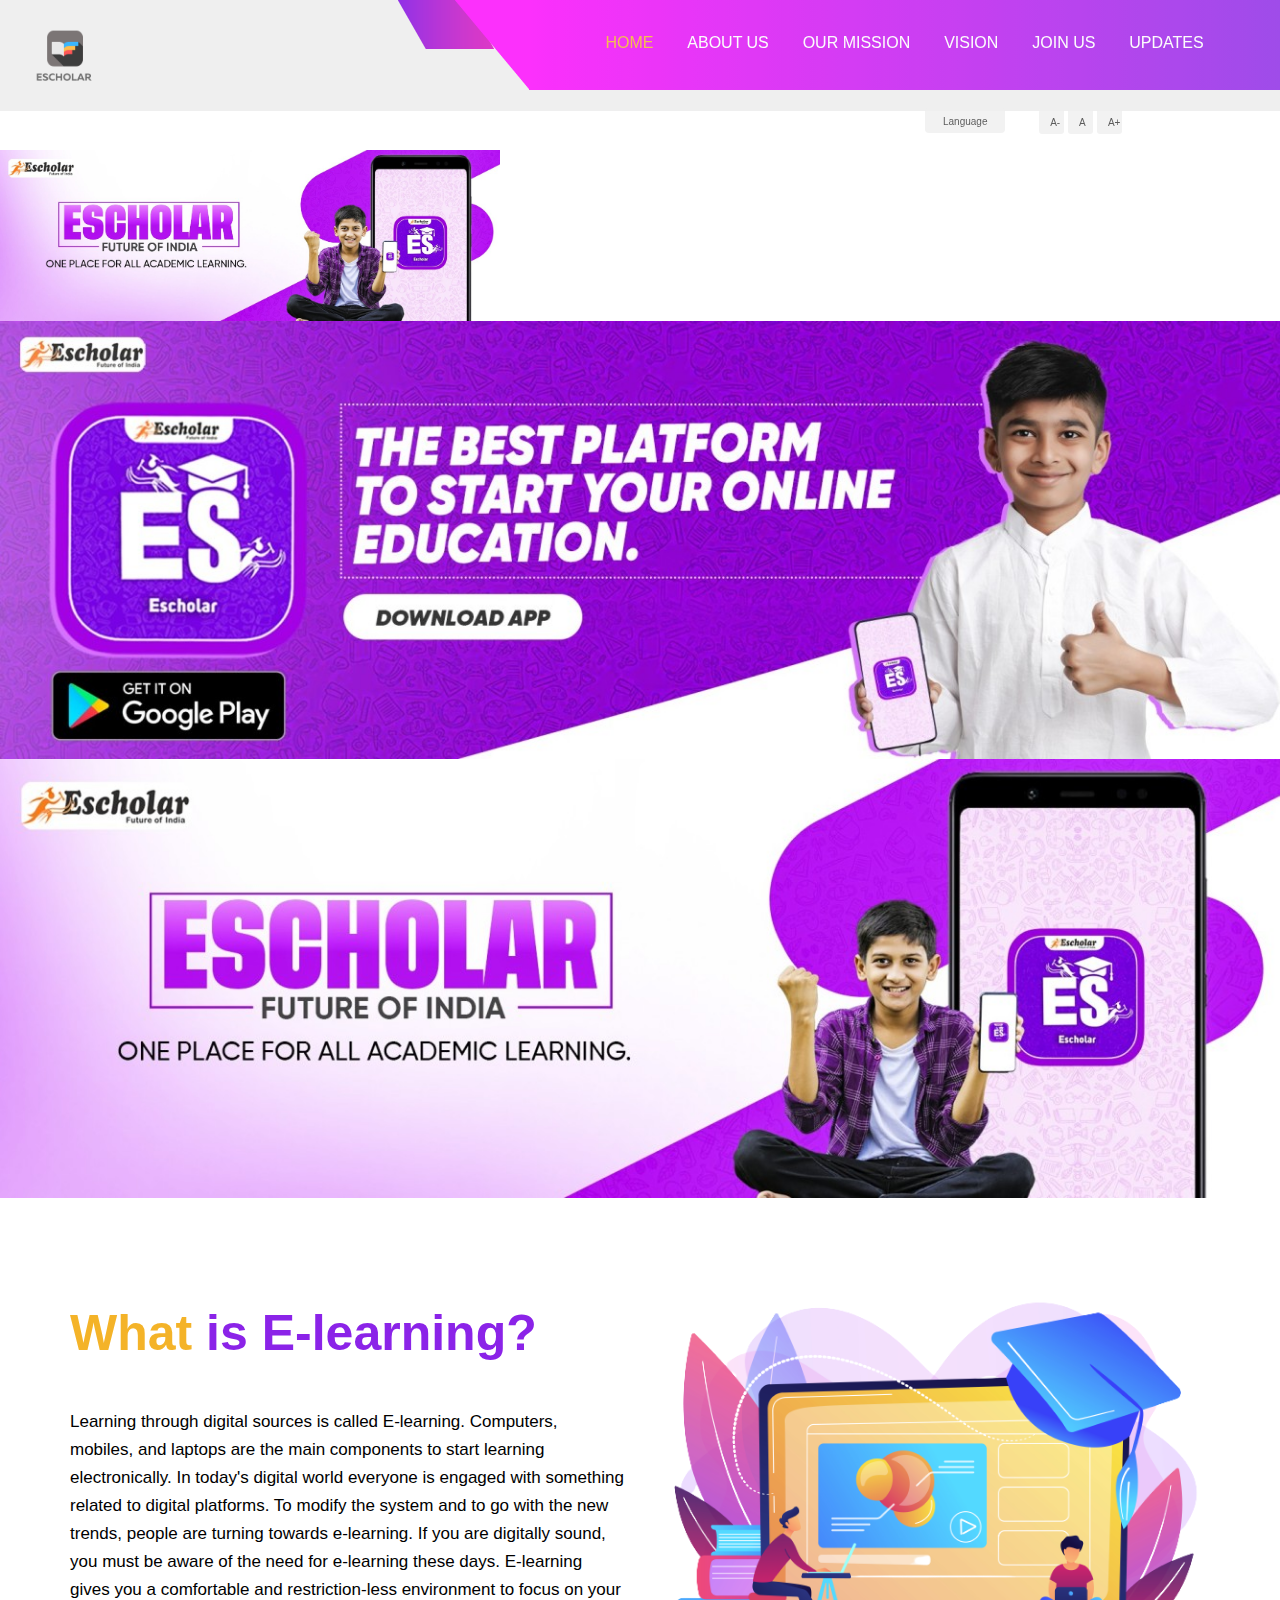
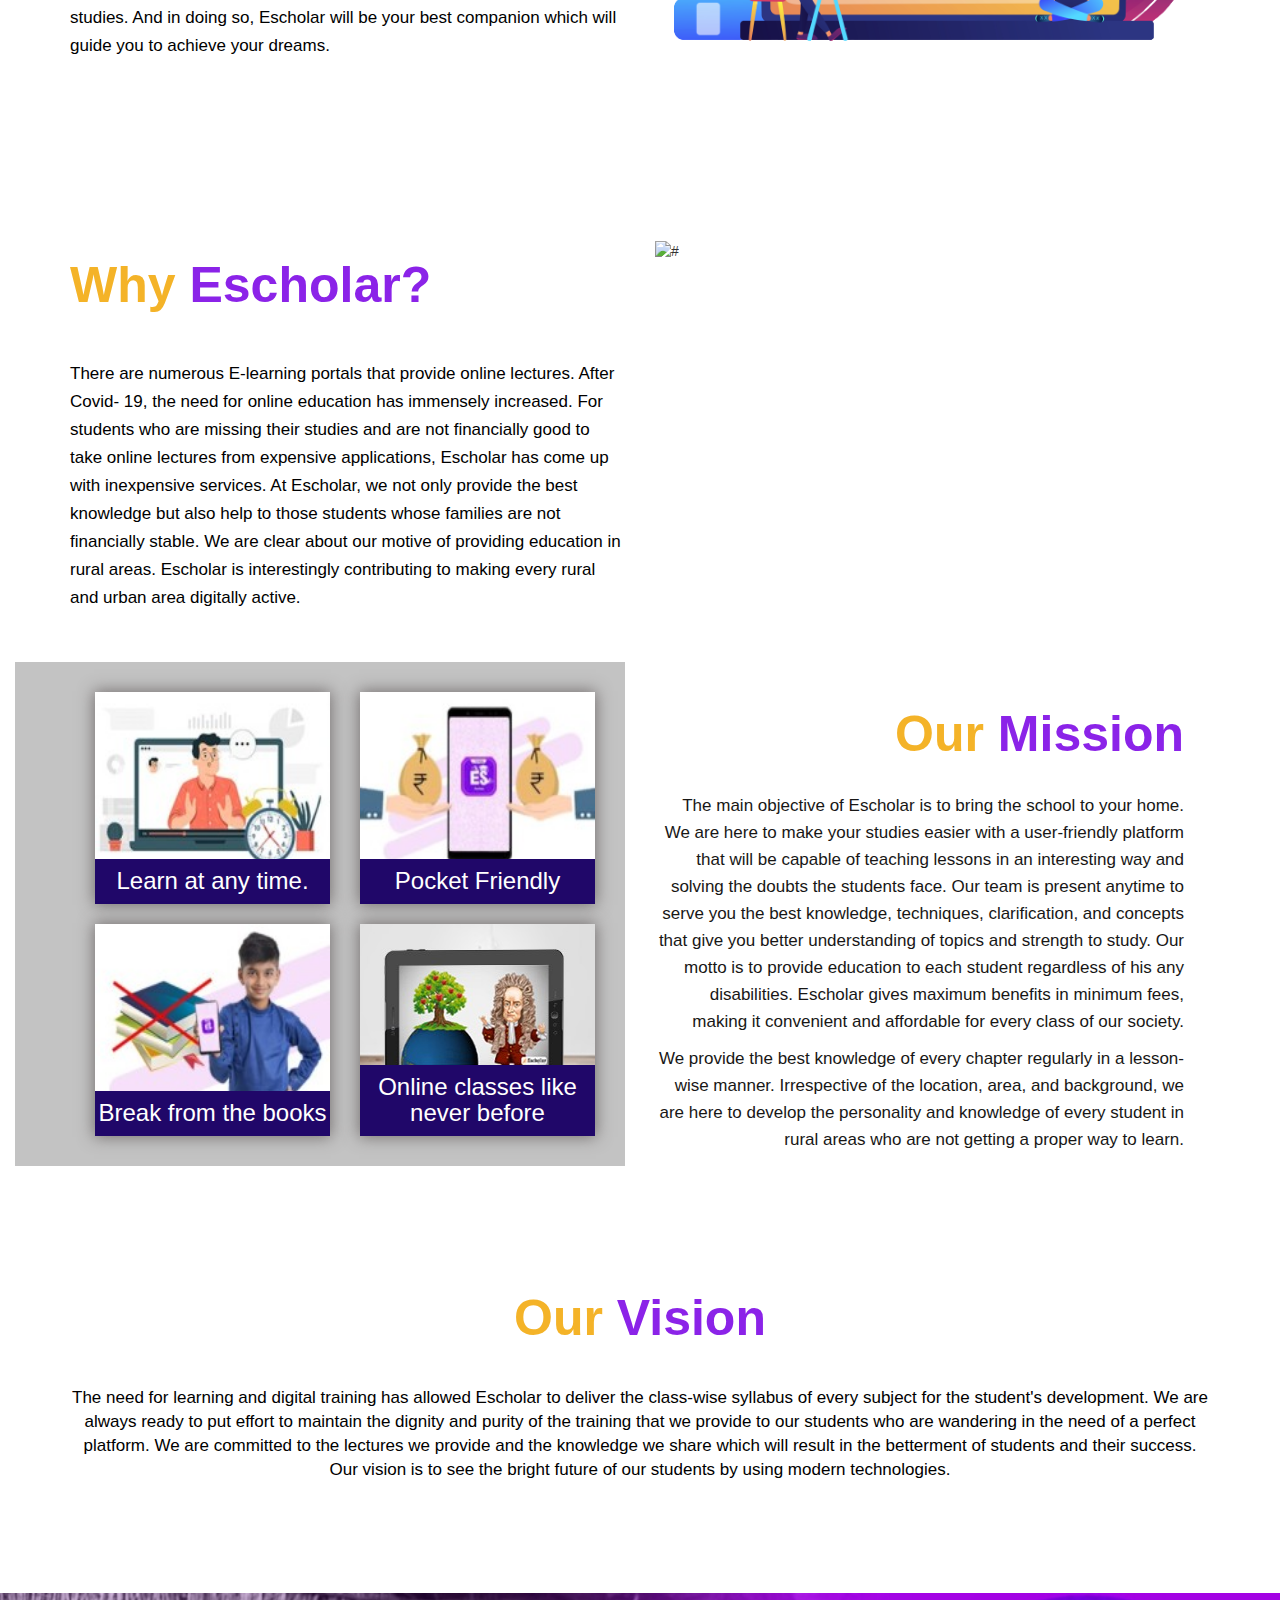
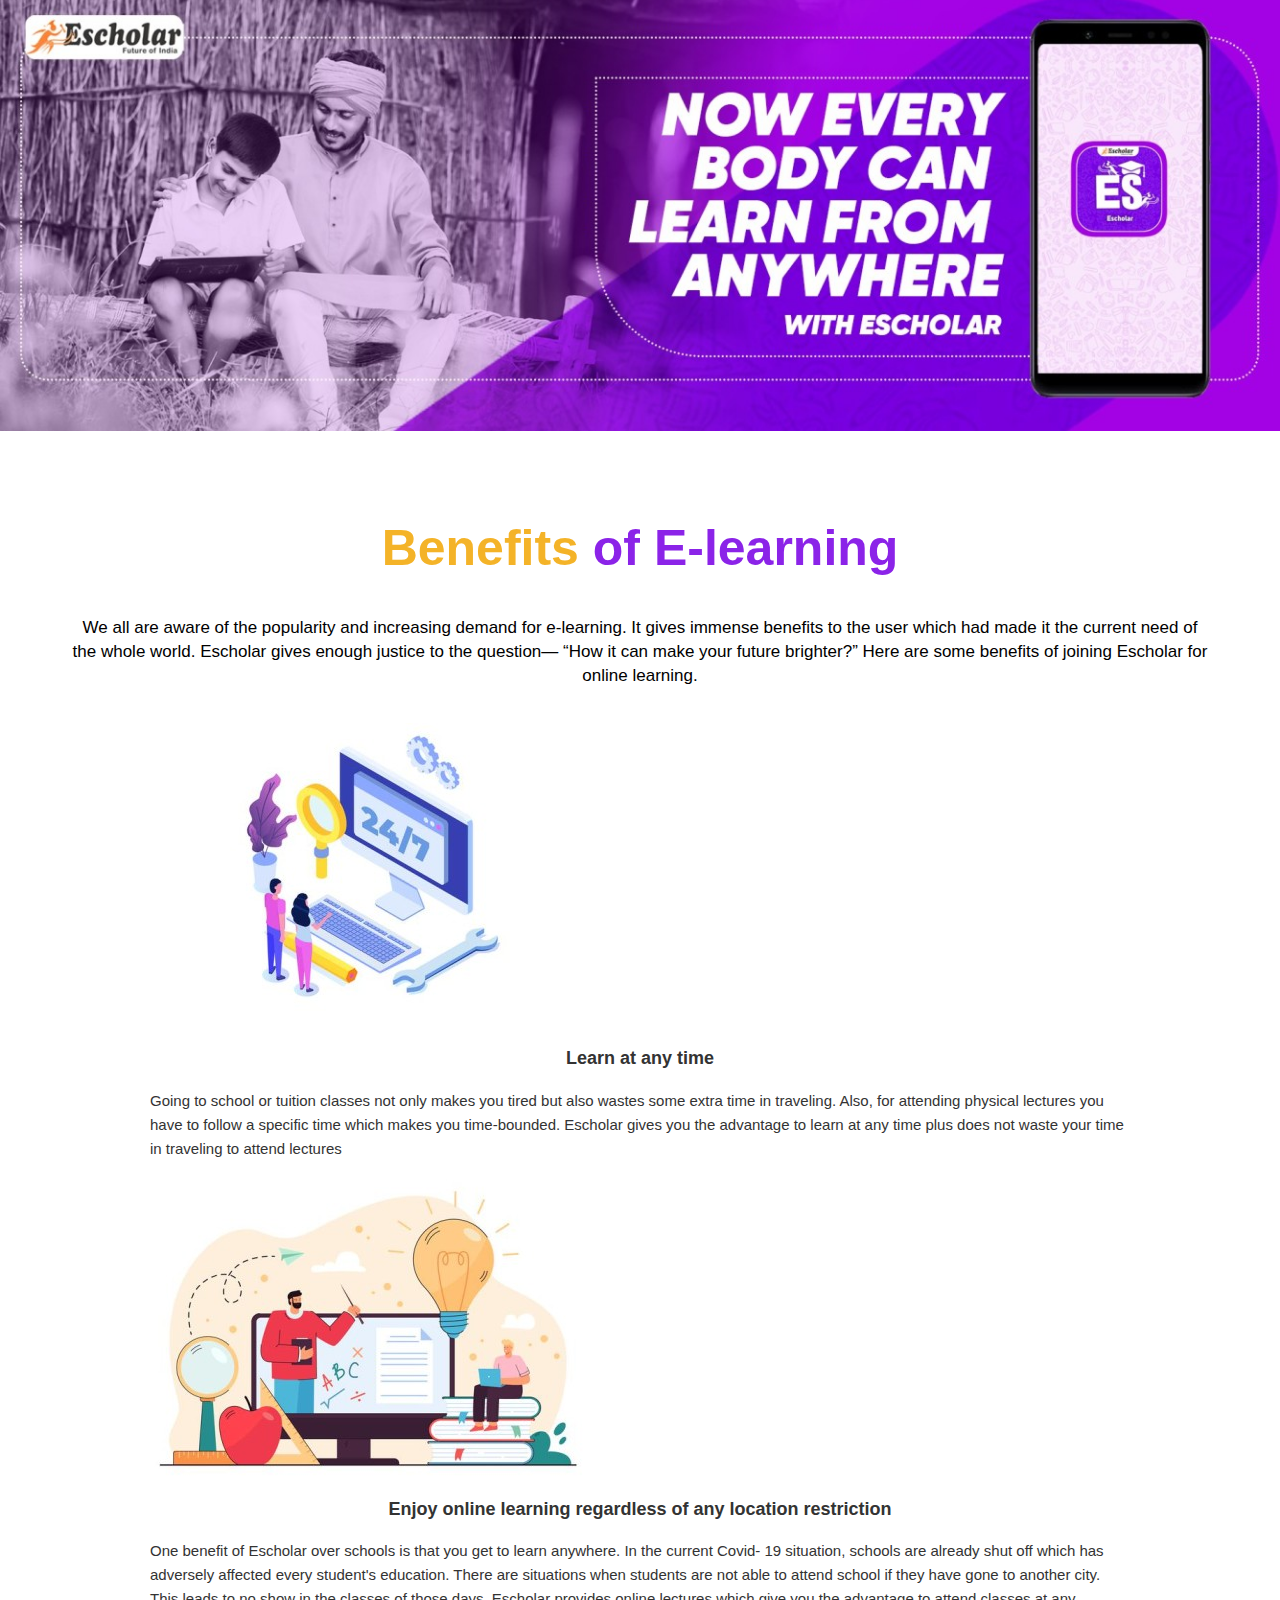
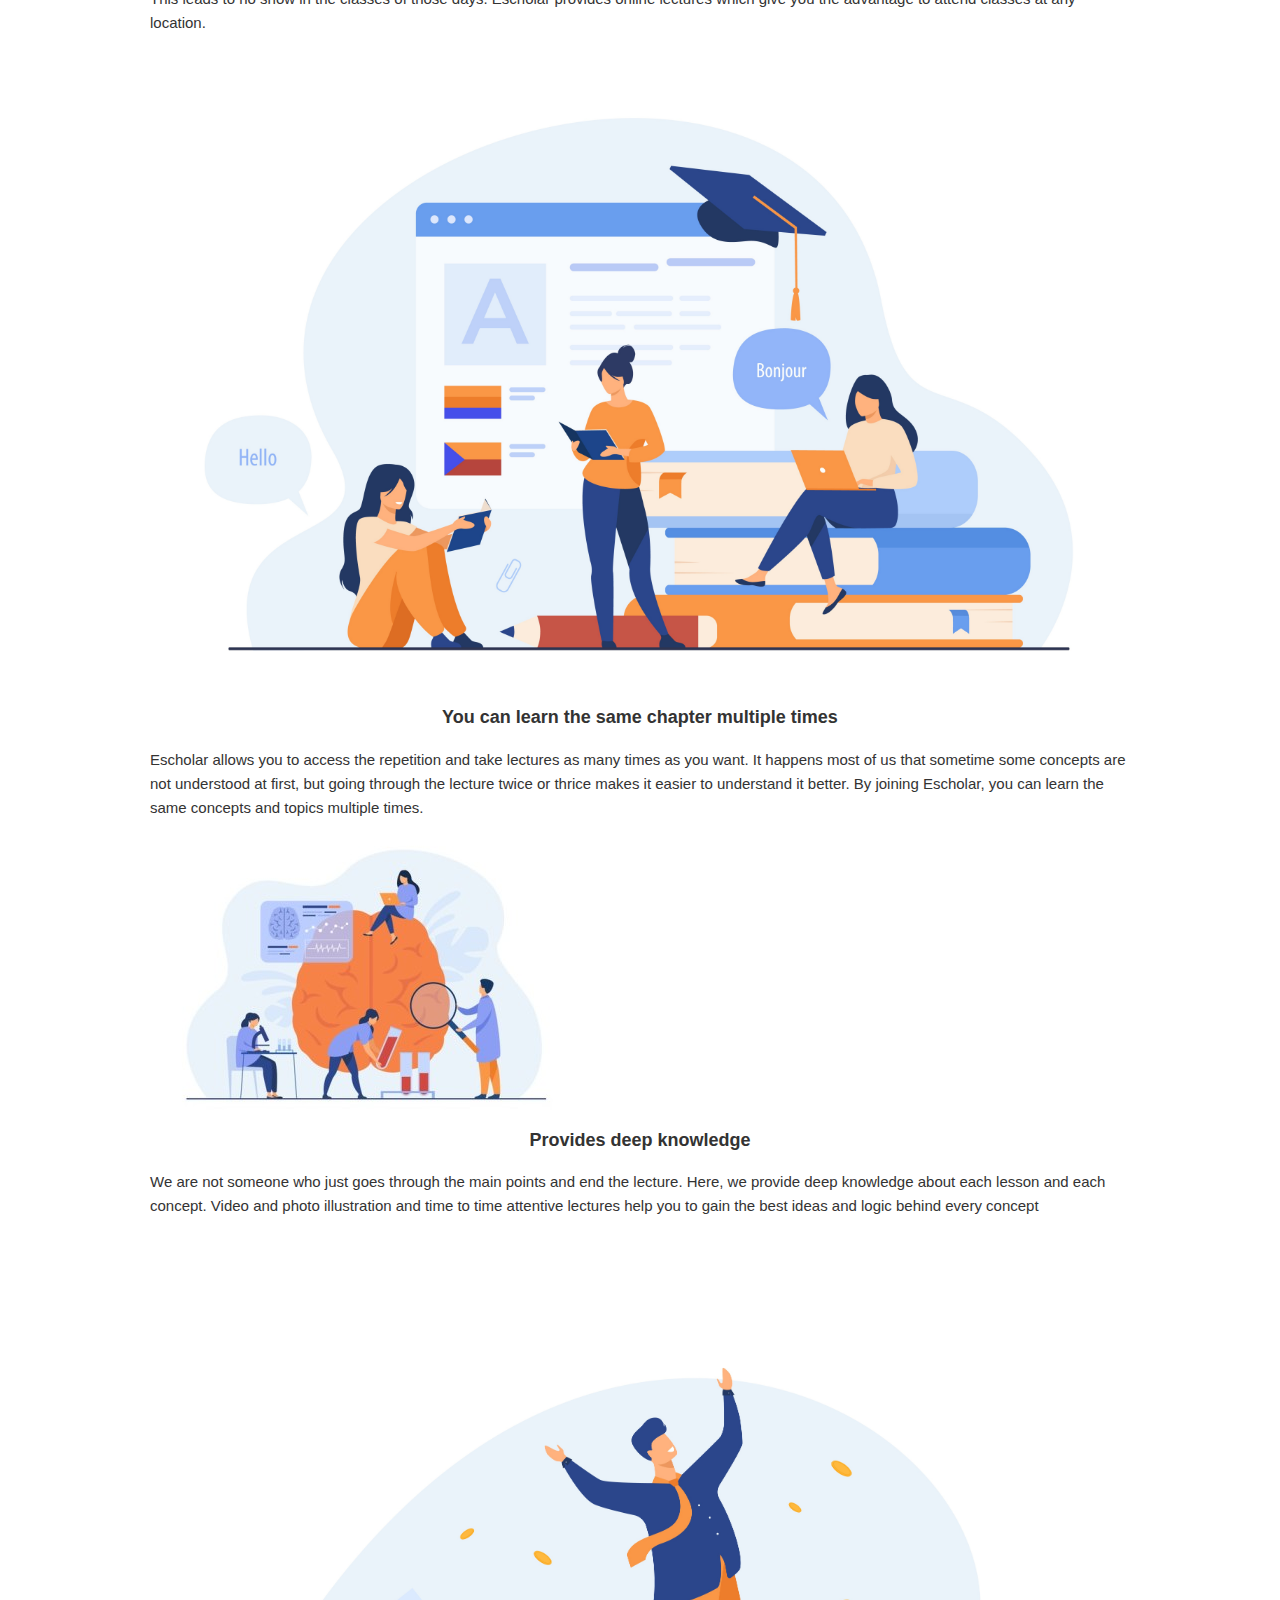
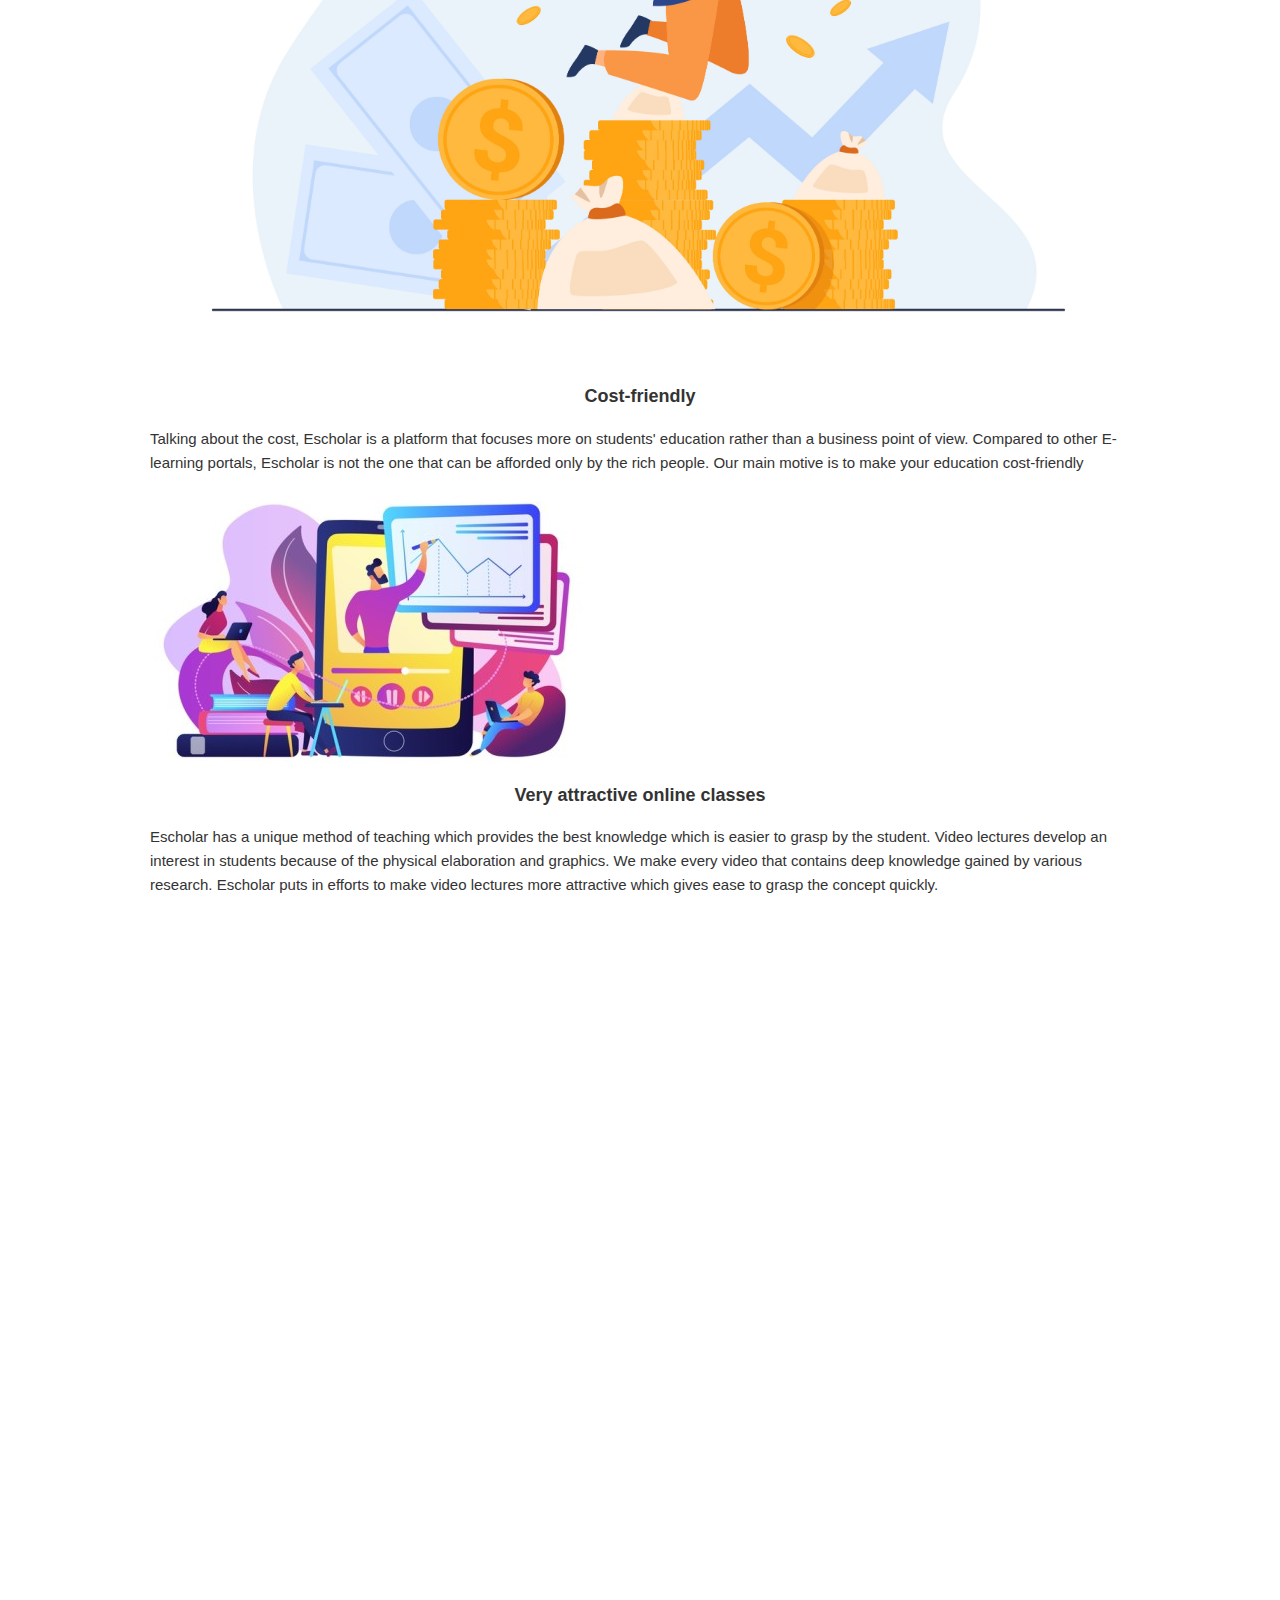
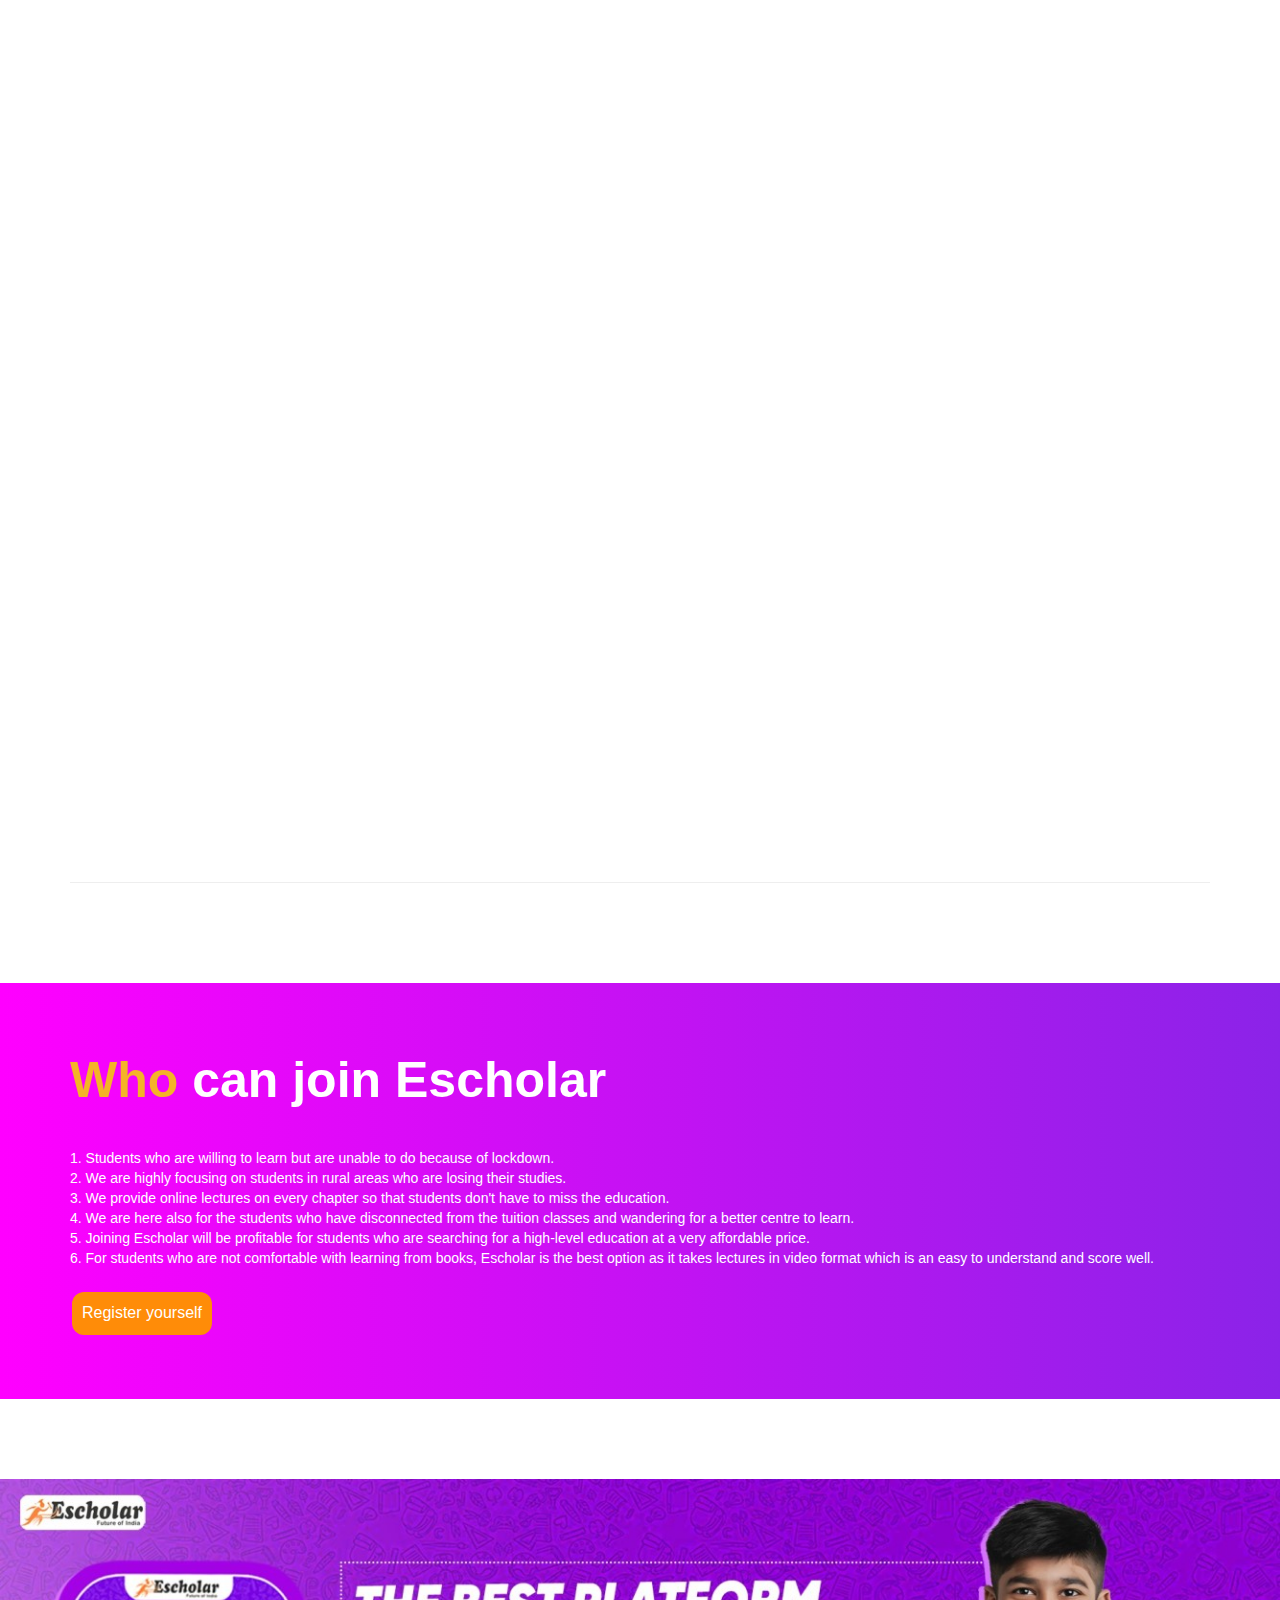
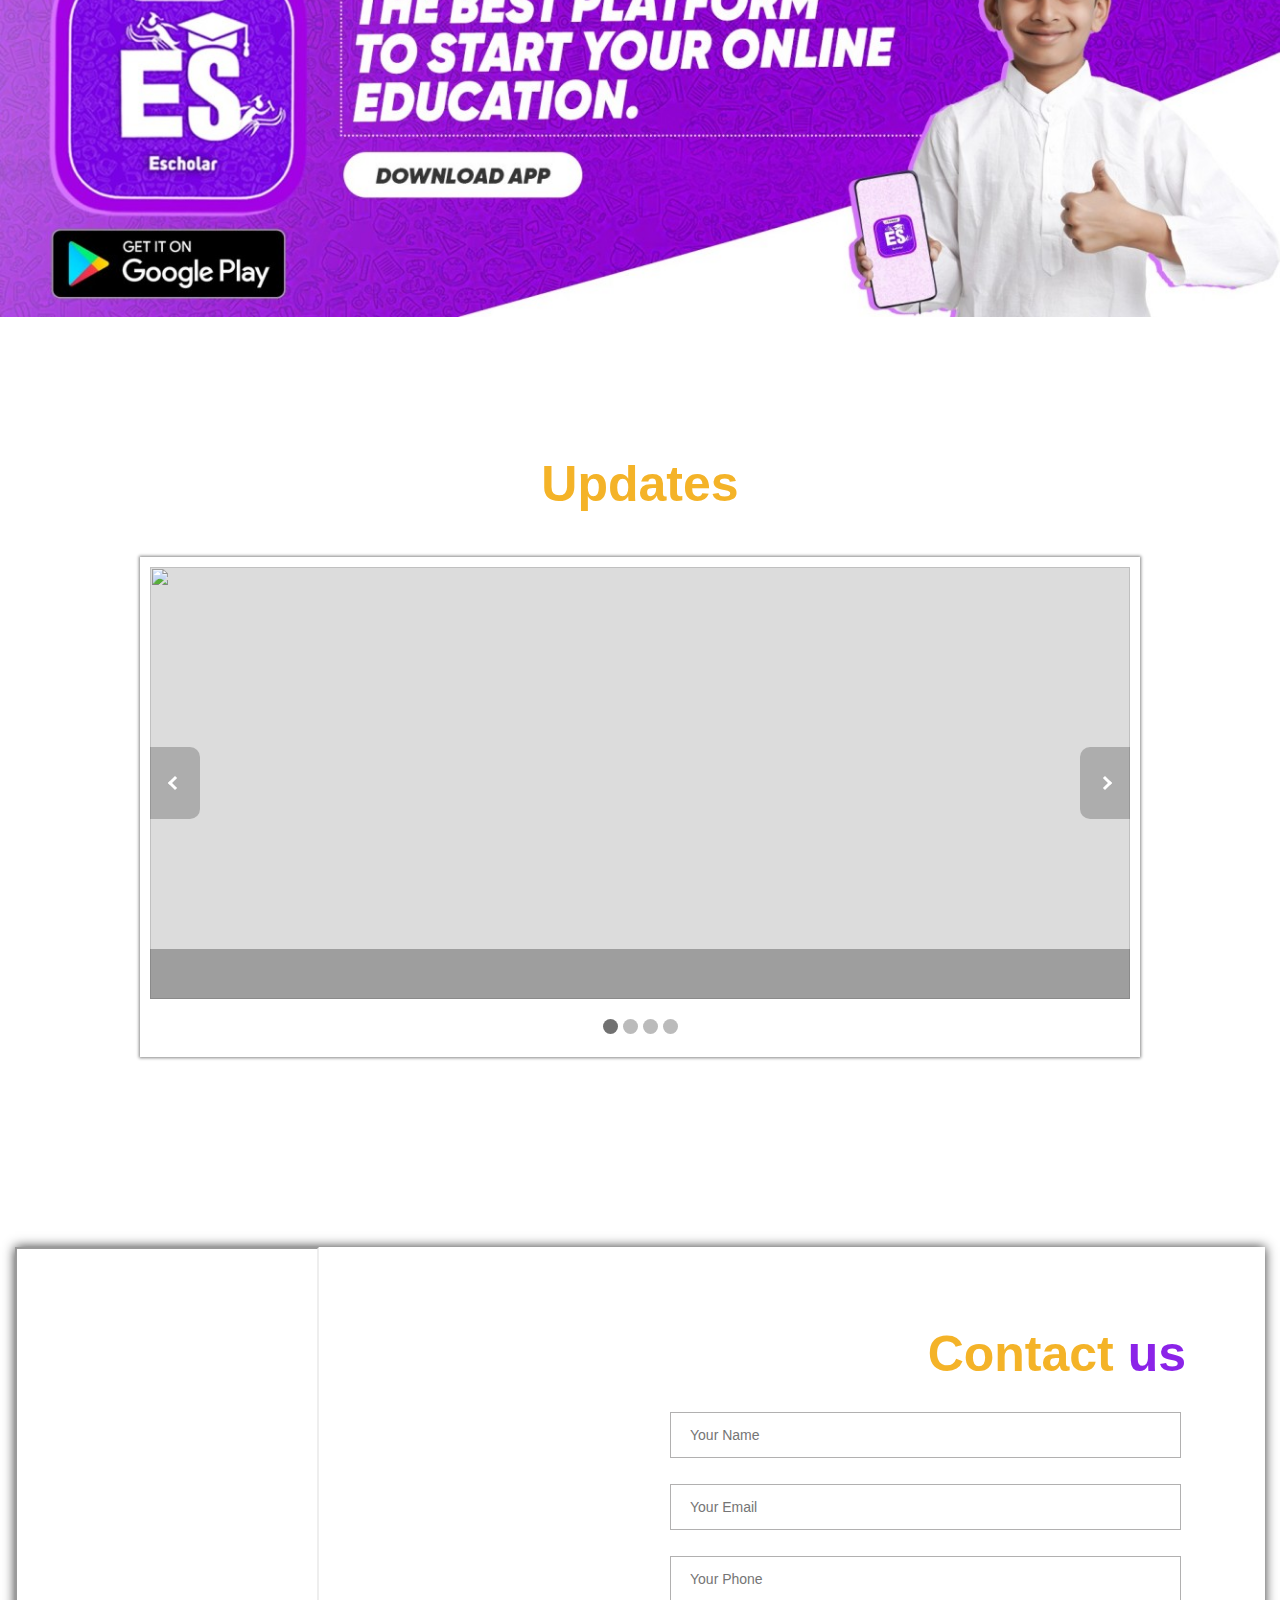
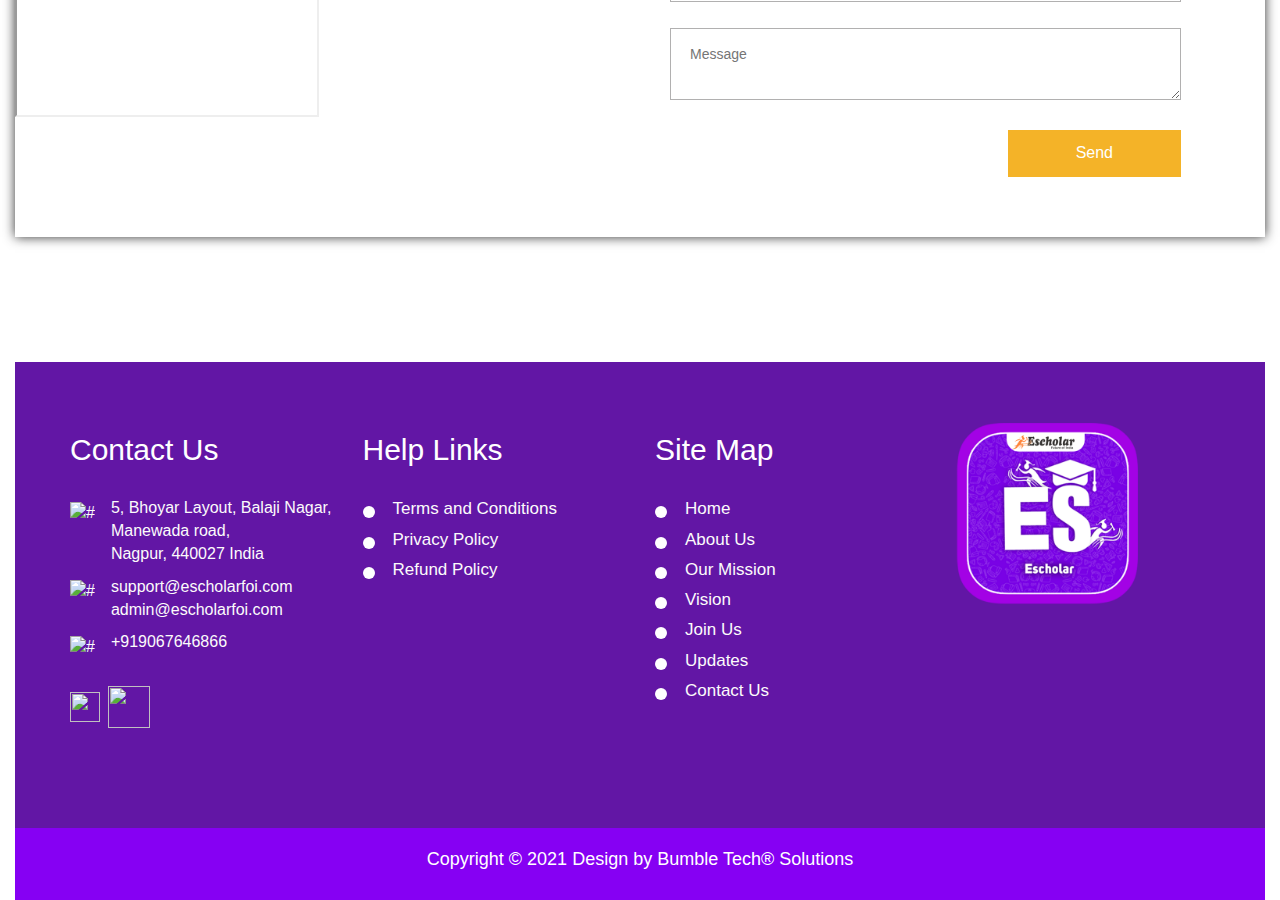
==== commit f6fa0ac7: "logo update" ====
--- a/index.html
+++ b/index.html
@@ -61,7 +61,7 @@
               <div class="full">
                 <div class="center-desk">
                   <div class="logo">
-                    <a href="index.html"><img src="images/App Icon Escholar (1).png" alt="#" style="height: 100px; width: 100px;"/></a>
+                    <a href="index.html"><img src="images/Escholar Logo (1).png" alt="#" style="height: 100px; width: 100px;"/></a>
                   </div>
                 </div>
               </div>
@@ -75,7 +75,7 @@
                       <li class="active"> <a href="index.html">Home</a> </li>
                       <li> <a href="#about">About Us</a> </li>
                       <li> <a href="#mission">Our Mission </a> </li>
-                     <li> <a href="#vision">Vision</a> </li>s
+                     <li> <a href="#vision">Vision</a> </li>
                       <li> <a href="#joinUs">Join Us</a> </li>
                       <li> <a href="#update">Updates</a> </li>
                       <li> <a href="#contact">Contact Us</a> </li>
